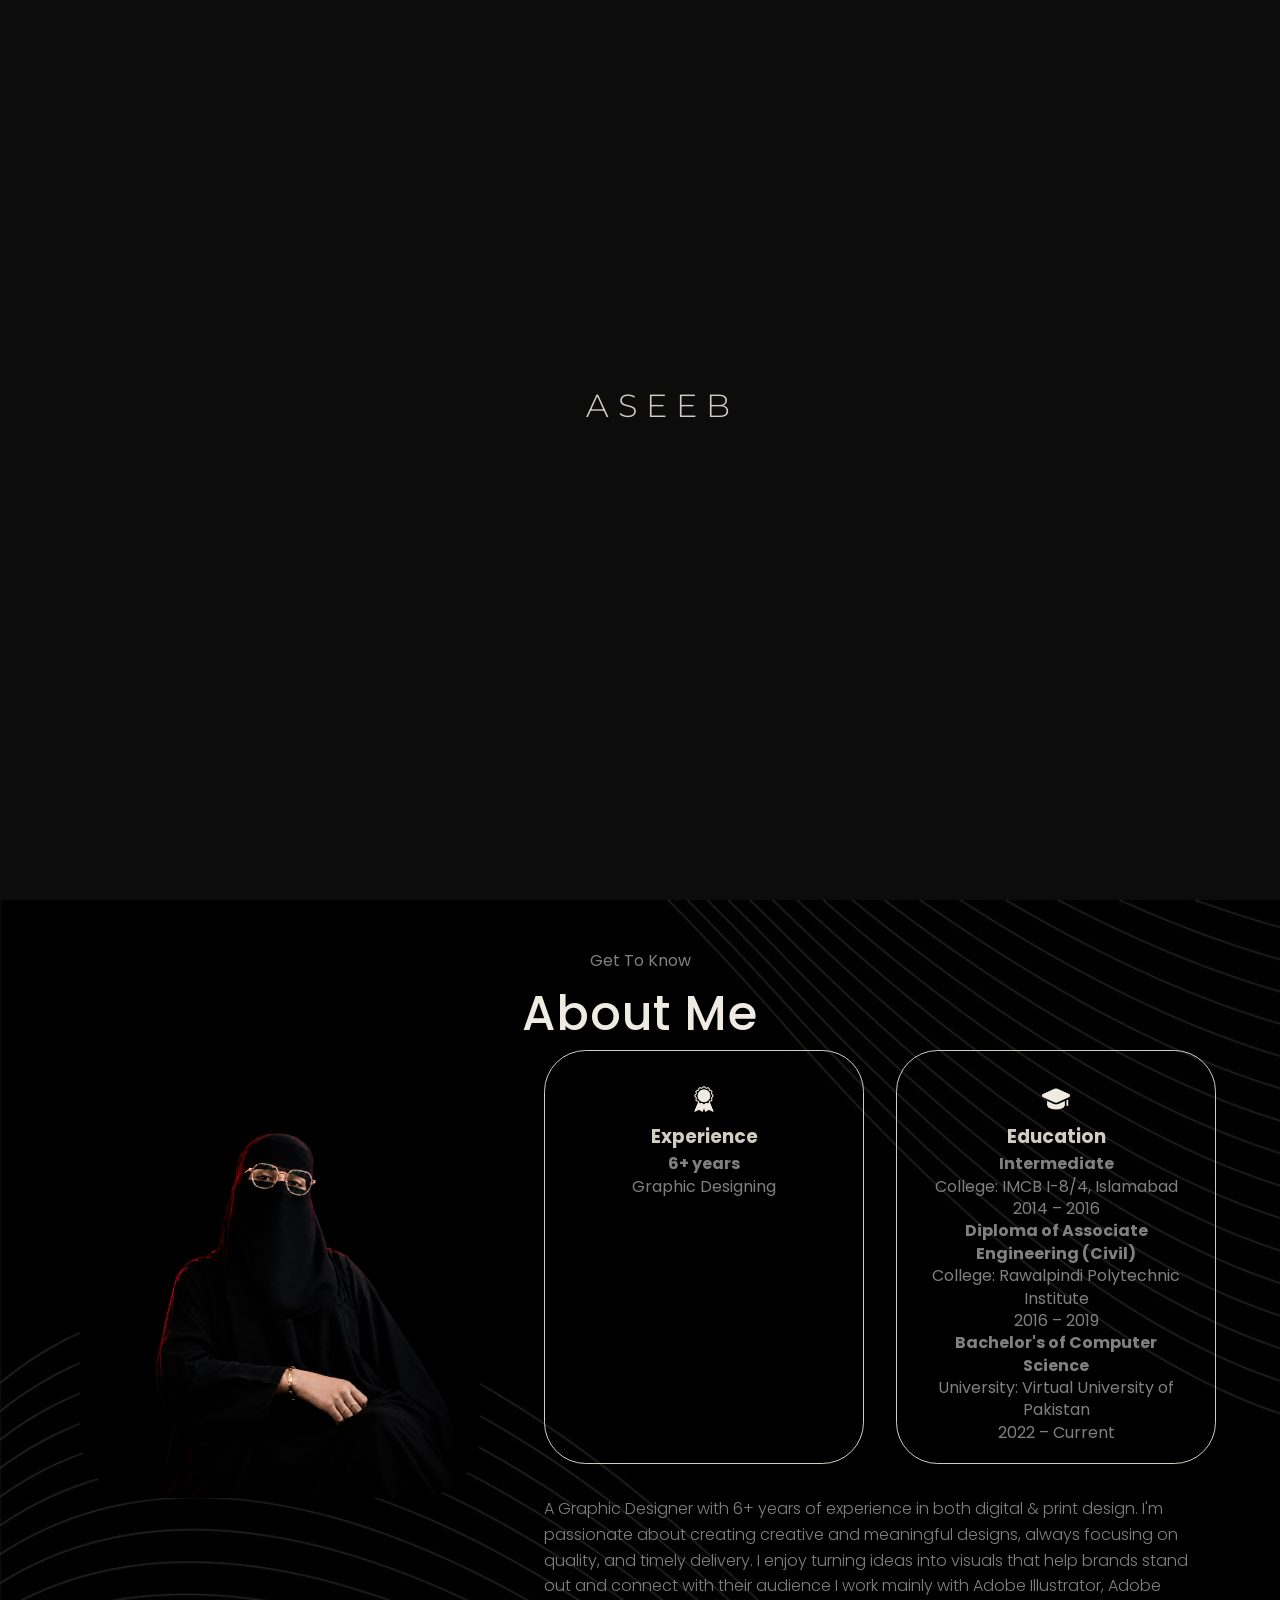
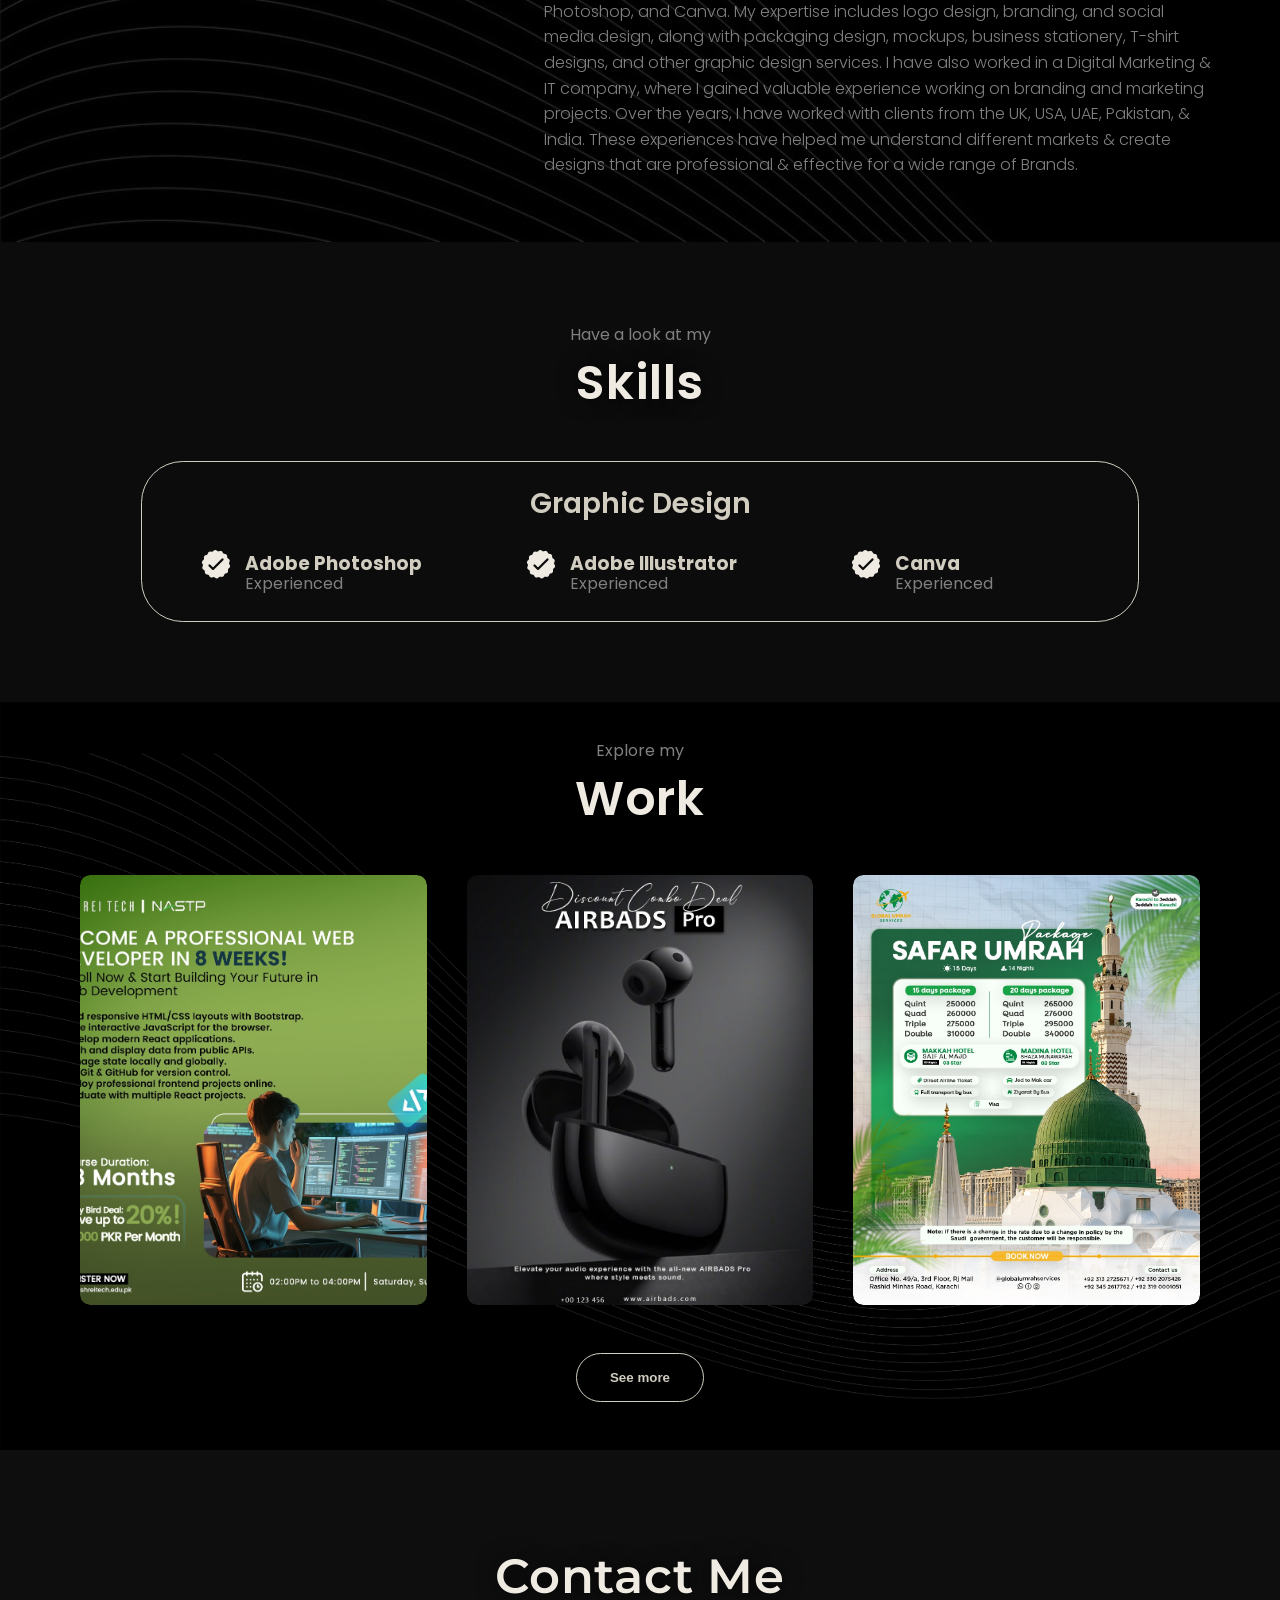
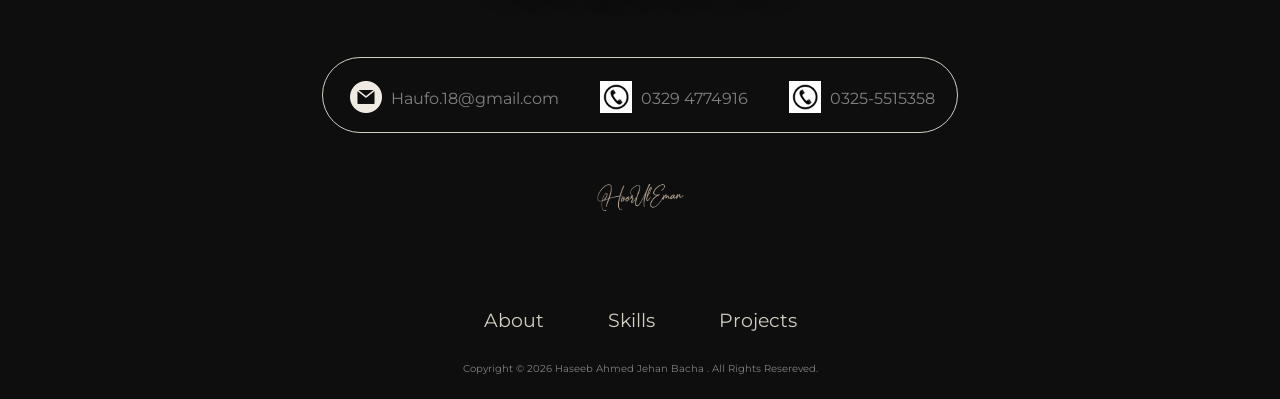
==== index.html @ 9d1b290f "updtaed" ====
<!DOCTYPE html>
<html lang="en">

<head>
    <meta charset="UTF-8">
    <meta name="viewport" content="width=device-width, initial-scale=1.0">
    <title>Haseeb Ahmed   Portfolio</title>
    <link rel="stylesheet" href="style.css">
    <link rel="stylesheet" href="mediaqueries.css">
</head>

<body bgcolor="#070707">

    <div class="intro">
    <h1 class="logo-header">
        <span class="intro-logo">H</span>
        <span class="intro-logo">A</span>
        <span class="intro-logo">S</span>
        <span class="intro-logo">E</span>
        <span class="intro-logo">E</span>
        <span class="intro-logo">B</span>
        
        
    </h1>
</div>

    <nav id="desktop-nav" class="bgcolor">
        <div class="logo"><img src="./Assets/logo.png" alt="Bhavya" onclick="location.href='./#profile'">
        </div>
        <div>
            <ul class="nav-links">
                <li><a href="#about">About</a></li>
                <li><a href="#skills">Skills</a></li>
                <li><a href="#projects">Projects</a></li>
                <li><a href="#contact">Contact</a></li>
            </ul>
        </div>
    </nav>

    <nav id="hamburger-nav">
        <div class="logo">Haseeb Ahmed  </div>
        <div class="hamburger-menu">
            <div class="hamburger-icon" onclick="togglemenu()">
                <span></span>
                <span></span>
                <span></span>
            </div>
            <div class="menu-links" onclick="togglemenu()">
                <li><a href="#about" onclick="togglemenu()">About</a></li>
                <li><a href="#skills" onclick="togglemenu()">Skills</a></li>
                <li><a href="#projects" onclick="togglemenu()">Projects</a></li>
                <li><a href="#contact" onclick="togglemenu()">Contact</a></li>
            </div>
        </div>
    </nav>

    <section id="profile">
        <div class="section__pic-container">
            <img class="home-pic" src="./Assets/hero.png" alt="Haseeb Ahmed   Jehan Bacha ">
        </div>
        <div class="section__text" class="show">
            <p class="sect  ion__text__p1">Hello there, I'm</p>
            <h1 class="title">Haseeb Ahmed  </h1>
            <p class="section__text__p2">Graphic Designer </p>
            <div class="btn-container">
                <button class="btn btn-color-2" onclick="window.open('./Assets/Haseeb CV.pdf')">
                    My Resume
                </button>
                <button class="btn btn-color-1" onclick="location.href='./#contact'">
                    Get in touch
                </button>
            </div>
           
        </div>
    </section>

    <section id="about">
        <p class="section__text">Get To Know</p>
        <h1 class="title2">About Me</h1>
        <div class="section-container">
            <div class="section__pic-container">
                <img src="./Assets/about.jpeg" alt="Haseeb Ahmed   Jehan Bacha  Profile Picture" class="about-pic">
            </div>
            <div class="about-details-container">
                <div class="about-containers">
                    <div class="details-container">
                        <img src="./Assets/experience.png" alt="experience icon" class="icon">
                        <h3 class="about-headings">Experience</h3>
                        <p><b>6+ years</b><br>Graphic Designing</p>
                    </div>


<div class="details-container">
    <img src="./Assets/graduation.png" alt="education icon" class="icon">
   <h3 class="about-headings">Education</h3>

<p>
    <b>Intermediate</b><br>
    College: IMCB I-8/4, Islamabad<br>
    2014 – 2016
</p>

<p>
    <b>Diploma of Associate Engineering (Civil)</b><br>
    College: Rawalpindi Polytechnic Institute<br>
    2016 – 2019
</p>

<p>
    <b>Bachelor's of Computer Science</b><br>
    University: Virtual University of Pakistan<br>
    2022 – Current
</p>
</div>


                </div>
                <div class="text-container">
                    <p>
                       A Graphic Designer with 6+ years of experience in both digital & print
design. I'm passionate about creating creative and meaningful designs,
always focusing on quality, and timely delivery. I enjoy turning ideas into
visuals that help brands stand out and connect with their audience
I work mainly with Adobe Illustrator, Adobe Photoshop, and Canva. My
expertise includes logo design, branding, and social media design, along
with packaging design, mockups, business stationery, T-shirt designs, and
other graphic design services. I have also worked in a Digital Marketing &
IT company, where I gained valuable experience working on branding and
marketing projects.
Over the years, I have worked with clients from the UK, USA, UAE, Pakistan,
& India. These experiences have helped me understand different markets
& create designs that are professional & effective for a wide range of Brands.
                    </p>
                </div>
            </div>
        </div>
    </section>

   <section id="skills">
    <p class="section__text">Have a look at my</p>
    <h1 class="title">Skills</h1>

    <div class="skills-details-container">
        <div class="sk-details-container">

            <!-- Graphic Design -->
            <h2 class="skills-subtitle">Graphic Design</h2>
            <div class="article-container">

                <article>
                    <img src="./Assets/checkmark.png" alt="skills checkmark" class="icon">
                    <div>
                        <h3>Adobe Photoshop</h3>
                        <p>Experienced</p>
                    </div>
                </article>

                <article>
                    <img src="./Assets/checkmark.png" alt="skills checkmark" class="icon">
                    <div>
                        <h3>Adobe Illustrator</h3>
                        <p>Experienced</p>
                    </div>
                </article>

                <article>
                    <img src="./Assets/checkmark.png" alt="skills checkmark" class="icon">
                    <div>
                        <h3>Canva</h3>
                        <p>Experienced</p>
                    </div>
                </article>

                

            </div>


            <!-- Digital Marketing -->
          

            <!-- Video Editing -->
         

            <!-- AI Video & Advertising -->
            

        </div>
    </div>
</section>

    <section id="projects">
        <p class="section__text">Explore my</p>
        <h1 class="title">Work</h1>
        <div class="work-list">
            <a href="./Assets/Heaven.png">
                <div class="work">
                    <img src="./Assets/Heaven.png" alt="The Door To Heaven">
                    <div class="layer">
                        <h3>The Door To Heaven</h3>
                    </div>
                </div>
            </a>
            <a href="./Assets/Sukoon.png">
                <div class="work">
                    <img src="./Assets/Sukoon.png" alt="Sukoon">
                    <div class="layer">
                        <h3>Sukoon</h3>
                    </div>
                </div>
            </a>
            <a href="./Assets/Falling.png">
                <div class="work">
                    <img src="./Assets/Falling.png" alt="Falling - Light">
                    <div class="layer">
                        <h3>Falling - Light</h3>
                    </div>
                </div>
            </a>

        </div>

        </div>
        </div>
        <a href="projects.html">
            <button class="btn btn-color-2">
                See more
            </button></a>
    </section>
<section id="contact">
    <p class="section__text" style="padding-bottom: 0.3rem;">Get In Touch</p>
    <h1 class="title" style="font-weight: 600;">Contact Me</h1>

    <div class="contact-info-upper-container">

        <!-- Email -->
        <div class="contact-info-container">
            <a href="mailto:Haufo.18@gmail.com  ">
                <img src="./Assets/email.png" alt="Email icon" class="icon contact-icon">
                <p>Haufo.18@gmail.com  </p>
            </a>
        </div>

        <!-- Phone 1 -->
        <div class="contact-info-container">
            <a href="tel:+923179641633">
                <img src="./Assets/phone.png" alt="Phone icon" class="icon contact-icon">
                <p>0329 4774916</p>
            </a>
        </div>

        <!-- Phone 2 -->
        <div class="contact-info-container">
            <a href="tel:+923451030248">
                <img src="./Assets/phone.png" alt="Phone icon" class="icon contact-icon">
                <p>0325-5515358</p>
            </a>
        </div>

    </div>

    <div class="logo">
        <img src="./Assets/faizan.png" alt="Haseeb Ahmed  " onclick="location.href='./#profile'">
    </div>
</section>

    <footer>
        <nav>
            <div class="nav-links-container2">
                <ul class="nav-links">
                    <li><a href="#about">About</a></li>
                    <li><a href="#skills">Skills</a></li>
                    <li><a href="#projects">Projects</a></li>
                </ul>
            </div>
        </nav><br>
        <p>Copyright &#169; 2026 Haseeb Ahmed   Jehan Bacha . All Rights Resereved.</p>
    </footer>

    <script defer src="script.js"></script>
</body>

</html>
---- style.css ----
/*GENERAL*/

@import url('https://fonts.googleapis.com/css2?family=Montserrat:ital,wght@0,100..900;1,100..900&display=swap');
@import url('https://fonts.googleapis.com/css2?family=Poppins:ital,wght@0,100;0,200;0,300;0,400;0,500;0,600;0,700;0,800;0,900;1,100;1,200;1,300;1,400;1,500;1,600;1,700;1,800;1,900&display=swap');
@font-face {
    font-family: myfont;
    src: url("./Assets/BrittanySignature.ttf") format("ttf");
    font-weight: normal;
    font-style: normal;

}

*{
    margin: 0;
    padding: 0;
}

body {   
    font-family: "Montserrat", "Poppins" ;
    background-color: #0e0e0e;

}

body::-webkit-scrollbar {
    display: none;
}

html {
    scroll-behavior: smooth;
}

p {
    color: rgb(128, 128, 128);
}

/* INTRO SCREEN */

.intro{
    position: fixed;
    z-index: 2;
    left: 0;
    top: 0;
    width: 100%;
    height: 100vh;
    background-color: #0c0c0c;
    transition: 1s;
}

.logo-header {
    position: absolute;
    top: 45%;
    left: 50%;
    transform: translate(-50%, -50%);
    color: #d2cdc1;
}

.intro-logo {
    position: relative;
    display: inline-block;
    bottom: -25px;
    opacity: 0;
    font-weight: 300;
    font-family: 'Montserrat';
}

.intro-logo.active {
    bottom: 0;
    opacity: 1;
    transition: ease-in-out 0.5s;
}

.intro-logo.fade {
    bottom: 150px;
    opacity: 0;
    transition: ease-in-out 0.5s;
}


/*TRANSITION*/

a, .btn {
  transition: all 300ms ease;  
}

/*DESKTOP NAV*/

#desktop-nav {
    display: flex;
    width: 90%;
    
    position: absolute;
    justify-content: space-between;
    align-items: center;
    height: 10vh;
    padding: 0 5%;
    z-index: 1;

    /* transition: all 300ms ease; */
}

/* .bgcolor {
    background-color:none;
    transition: all 300ms ease;
} */


.nav-links {
    gap: 4rem;
    list-style: none;
    font-size: 1.2rem;
    margin-top: 0.3rem;

}

a {
    color: #d2cdc1;
    text-decoration: none;
    text-decoration-color: #141414;
}

nav a:hover {
    color: purple;
    text-decoration: underline;
    text-underline-offset: 0.8rem;
}

#desktop-nav .logo {
    display: flex;
    height: 65px;
    width: 105px;
    margin-top: 0.5rem;
    padding-left: 10px;
}

.logo:hover {
    cursor: pointer;
}

/*HAMBURGER NAV*/


#hamburger-nav, .nav-links {
    display: flex;
}

#hamburger-nav {
    justify-content: center;
    align-items: center;
    height: 10vh;
    padding-left: 5rem;
    padding-right: 6rem;
    position: absolute;
    background-color: transparent;
    color: transparent;
    z-index: 1;
}

#hamburger-nav {
    display: none;
}

.hamburger-menu {
    position: relative;
    display: inline-block;
}

.hamburger-icon {
    display: flex;
    flex-direction: column;
    justify-content: space-between;
    height: 24px;
    width: 30px;
    cursor: pointer;
}

.hamburger-icon span {
    width: 100%;
    height: 2px;
    background-color: #d2cdc1;
    transition: all 0.3 ease-in-out;
}

.menu-links {
    position: absolute;
    top: 100%;
    right: 0;
    background-color: #141414;
    width: fit-content;
    max-height: 0;
    overflow: hidden;
    transition: all 0.3 ease-in-out;
}

.menu-links a {
    display: block;
    padding: 10px;
    text-align: center;
    font-size: 1.5rem;
    color: #d2cdc1;
    text-decoration: none;
    transition: all 0.3 ease-in-out;
}

.menu-links li {
    list-style: none;
}

.menu-links.open {
    max-height: 300px;
}

.hamburger-icon.open span:first-child {
    transform: rotate(45deg) translate(10px,5px);
}

.hamburger-icon.open span:nth-child(2) {
    opacity: 0;;
}

.hamburger-icon.open span:last-child {
    transform: rotate(-45deg) translate(10px,-5px);
}

.hamburger-icon span:first-child {
    transform: none;
}

.hamburger-icon span:first-child {
    opacity: 1;
}

.hamburger-icon span:first-child {
    transform: none;
}

/*SECTIONS*/

section {
    padding-top: 4vh;
    height: 96vh;
    box-sizing: border-box;
    min-height: fit-content;
}

.section-container {
    display: flex;
}

/*PROFILE SECTION*/

#profile {
    padding-top: 3.5rem;
    display: flex;
    justify-content: center;
    gap: 10rem;
    height: 100vh;
    background-color: #0a0a0a;
    background-image: url('./Assets/bg.png');
    background-size: cover;
    background-repeat: no-repeat;
    background-attachment: fixed;
    background-position: center;
    background-blend-mode: overlay;
    background-size: 105%;
}



.home-pic {
    display: flex;
    height: 400px;
    width: 400px;
    margin: 9.4rem 0;
    border-radius: 50%;
    box-shadow: 0 0 25px rgba(0, 0, 0,0.4);
}

.section__text {
    align-self: center;
    text-align: center;
    opacity: 0;
    transition: all 800ms;
    filter: blur(5px);
}

.show{
    opacity: 1;
    filter: blur(0);

}

.section__text p {
    color: #a9a69e;
    text-shadow: 0 0 20px rgba(0,0,0, 0.744);
}

.section__text__p1 {
    font-weight: 600;
    text-align: center;
    font-size: 1.5rem;
    margin-bottom: 0.4rem;
    margin-top: 0.7rem;
}

.section__text__p2 {
    font-weight: 400;
    letter-spacing: 0.1rem;
    font-size: 1.2rem;
}

.title {
    font-weight: 700;
    font-size: 3rem;
    text-align: center;
    color: #efebe2;
    margin-bottom: 0.6rem;
    text-shadow: 0 0 20px rgba(0,0,0, 0.744);
    letter-spacing: 0.05rem;
}

#socials_container {
    display: flex;
    justify-content: center;
    margin-top: 2rem;
    gap: 1rem;
}

/*ICONS*/

.icon {
    cursor: pointer;
    height: 2rem;
    margin-top: 1rem;
    text-shadow: 0 0 20px rgba(0,0,0, 0.8);
    padding-inline: 5px;
}

.btn-container {
    display: flex;
    justify-content: center;
    gap: 1rem;
    transition-delay: 1s;
}

.btn {
    font-weight: 600;
    transition: all 300ms ease;
    padding: 1rem;
    width: 8rem;
    border-radius: 2rem;
    margin-top: 1.4rem;   
    box-shadow: 0 0 20px rgba(0, 0, 0, 0.8);
    text-shadow: 0 0 20px rgba(0,0,0, 0.8);
}

.btn-color-1, .btn-color-2 {
    border: #d2cdc1 0.1rem solid;
}
.btn-color-2 {
    color: #d2cdc1;
}

.btn-color-1:hover, .btn-color-2:hover {
    cursor: pointer;
}

.btn-color-2:hover {
    background: none;
    color: purple;
    border: purple 0.1rem solid;
    box-shadow: 0 0 20px rgba(128,0,128,0.3);
}

.btn-color-1:hover {
    background: purple;
    color: #d2cdc1;
    border: purple;
    box-shadow: 0 0 20px rgba(128,0,128,0.3);
}

.btn-color-2 {
    background: none;
}

btn-color-2:hover {
    border:#d2cdc1 0.1rem solid;
}

.btn-container {
    gap: 1.5rem;
}

/*ABOUT SECTION*/

#about {
    position: relative;
    padding-top: 3rem;
    padding-bottom: 4rem;
    height: auto;
    background-color: #222222;
    background-image: url('./Assets/black.jpg');
    background-size: cover;
    background-repeat: no-repeat;
    background-blend-mode: overlay;
    font-family: "Poppins";
}

.title2 {
    font-family: "Poppins", sans-serif;
    color: #efebe2;
    margin-top: 0.3rem;
    font-weight: 500;
    font-size: 3rem;
    text-align: center;
    text-shadow: 0 0 20px rgba(0,0,0, 0.744);
    letter-spacing: 0.05rem;
}

.about-pic {
    height: 400px;
    width: 400px;
    margin-left: 3rem;
    margin-top: 3rem;
    border-radius: 4rem;
    box-shadow: 0 0 25px rgba(0, 0, 0,0.4);
}

.about-containers {
    gap: 2rem;
    margin-bottom: 2rem;
    padding-left: 2rem;
    padding-right: 2rem;
    justify-content: center;
}

.about-details-container {
    justify-content: center;
    flex-direction: column;
    flex: 1;
}

.about-containers,
.about-details-container {
    display: flex;
}

.section-container {
    gap: 2rem;
    height: auto;
    align-items: flex-start;
    padding: 0 2rem;
}

.details-container {
    padding: 1rem 1.5rem 1.2rem 1.5rem;
    flex: 1;
    background: none;
    border-radius: 2.6rem;
    border: #d2cdc1 0.1rem solid;
    text-align: center;
    line-height: 1.4rem;
    transition: all 300ms ease;
}

.details-container:hover {
    background: #0a0a0a;
    color: purple;
    border: purple 0.1rem solid;
    box-shadow: 0 0 20px rgba(128,0,128,0.3);
}

.about-headings {
    color: #d2cdc1;
    padding-top: 0.3rem;
    padding-bottom: 0.3rem;
}

.text-container {
    font-family: "Poppins", sans-serif;
    font-weight: 300;
    color: #d2cdc1;
    padding: 0 2rem 0 2rem;
    text-align: left;
    line-height: 1.6rem;
}

/*SKILLS*/

#skills {
    position: relative;
    background-image: url(./Assets/about.jpeg);
    padding: 5rem 0;
    height: 100vh;
    background-color: #0c0c0c;
    background-size: cover;
    background-repeat: no-repeat;
    background-blend-mode: overlay;
    font-family: "Poppins";
    background-position: center;
    background-attachment: fixed;
    height: fit-content;
}

#skills .title{
    font-weight: 600;
}

.skills-subtitle {
    color: #d2cdc1;
    font-weight: 600;
    font-size: 1.75rem;
    margin-bottom: 2rem;
    margin-top: 2rem;

}

.skills-details-container {
    display: flex;
    justify-content: center;
    flex-direction: column;
}

.article-container {
    display: flex;
    text-align: initial;
    flex-wrap: wrap;
    flex-direction: row;
    gap: 2rem;
    justify-content: space-evenly;
    padding-bottom: 1rem;
}

article {
    display: flex;
    width: 15rem;
    justify-content: left;
    gap: 0.5rem;
    margin-top: 0.5rem;
}
article .icon {
    cursor: default;
    margin-top: -4px;
}
article h3{
    color: #d2cdc1;
}

.sk-details-container {
    padding-bottom: 0.8rem;
    flex: 1;
    background: none;
    border-radius: 2.6rem;
    border: #070707 0.1rem solid;
    border-color: #d2cdc1;
    text-align: center;
    line-height: 1.25rem;
    margin-left: 11%;
    margin-right: 11%;
    margin-top: 2rem;
    padding-bottom: 0.7rem;
    transition: all 300ms ease;
}

.sk-details-container:hover{
    background: #0a0a0a;
    color: purple;
    border: purple 0.1rem solid;
    box-shadow: 0 0 15px rgba(128,0,128,0.2);
}



/* PROJECTS */

#projects {
    position: relative;
    background-image: url("./Assets/huji22.jpg");
    background-color: #1e1e1e;
    background-size: cover;
    background-repeat: no-repeat;
    background-blend-mode: overlay;
    font-family: "Poppins";
    height: fit-content;
    padding-bottom: 3rem;
}

#projects .title {
    font-weight: 600;
}

.work-list {
    display: grid;
    grid-template-columns: repeat(auto-fit, minmax(300px, 2fr));
    grid-gap: 40px;
    margin: 40px 5rem;
}

.work {
    border-radius: 10px;
    position: relative;
    overflow: hidden;
}

.work img {
    width: 100%;
    border-radius: 10px;
    display: block;
    aspect-ratio: 1/1;
    transition: transform 0.3s;
}

.layer {
    width: 100%;
    height: 0;
    background: linear-gradient(rgba(0,0,0,0), #070707) ;
    border-radius: 10px;
    position: absolute;
    left: 0;
    bottom: 0;
    overflow: hidden;
    display: flex;
    align-items: center;
    justify-content: center;
    flex-direction: column;
    text-align: center;
    transition: height 0.3s;
}

.layer h3 {
    color: #d2cdc1;
    text-shadow: 0 0 40px #070707;
    font-weight: 600;
}


.work img {
    height: 430px;
    width: 100%;
    object-fit: cover;
}

.work:hover img{
    transform: scale(1.1);
    width: 100%;
    border-radius: 10px;
    display: block;
    
}

.work:hover .layer {
    height: 100%;
}

.work:hover{
    box-shadow:  0 0 40px rgba(0, 0, 0, 0.204);
}

#projects button {
    margin: 3rem auto auto auto;
    display: block;
}


/* CONTACT */

#contact {
    height: 50vh;
    display: flex;
    justify-content: center;
    flex-direction: column;
    align-items: center;
    padding-bottom: 2rem;
}

.contact-info-upper-container {
    display: inline-block;
    justify-content: center;
    border-radius: 4rem;
    border: #d2cdc1 0.1rem solid;
    margin-top: 2.6rem;
    margin-left: auto;
    margin-right: auto;
    margin-bottom: 1rem;
    padding: 0.4rem;
    transition: all 0.3s ease;
}

.contact-info-upper-container:hover {
    border-color: purple;
    box-shadow: 0 0 30px rgba(128, 0, 128, 0.14);
}

.contact-info-container {
    display: inline-block;
    align-items: center;
    justify-content: center;
    gap: 1rem;
    margin: 0.05rem 1rem;
    padding-bottom: 0.5rem;
    width: auto;
}

.contact-info-container p {
    display: inline-block;
    justify-content: center;
    vertical-align: 9px;
}

.contact-info-container img:hover {
    color: purple;
    fill: purple;
}


#contact .logo img {
    display: flex;
    margin-top: 1rem;
    justify-content: center;
    align-items: center;
    height: 65px;
    width: 105px;
 
}

/* FOOTER */

footer{
    display: flex;
    flex-direction: column;
    align-items: center;
    justify-content: center;
}

footer .nav-links-container, .nav-links {
    padding: 0;
    margin: auto;
}
footer nav{
    padding: 0;
}

footer .nav-links-container2 {
    display: flex;
    flex-direction: column;
    justify-content: center;
    align-items: center;
    padding: 0;
    margin-top: 0.5rem;
}

.nav-links-container2 .nav-links{
    padding: 0;
    align-items: center;
    display: flex;
    flex-direction: row;
    justify-content: center;
}

footer p {
    display: flex;
    justify-content: center;
    margin-top: 0.7rem;
    padding-bottom: 1.5rem;
    font-size: x-small;
}


/* ALL PROJECTS PAGE */

#all-projects {
    position: relative;
    background-image: url("./Assets/huji25.jpg");
    background-color: #1e1e1e;
    background-size: cover;
    background-repeat: no-repeat;
    background-blend-mode: overlay;
    background-position: center;
    background-attachment: fixed;
    font-family: "Poppins";
    height: auto;
    padding-bottom: 2rem;
}

#all-projects p{
    height: 100%;
}


#all-projects .title{
    font-weight: 600;
}
---- mediaqueries.css ----
@media screen and (max-width: 1244px) {
    #about {
        height: fit-content;
        padding-bottom: 4rem;
    }
    .about-pic {
        width: 320px;
        height: 320px;
        margin-left: 2rem;
        margin-top: 3rem;
    }
    .about-containers {
        padding-right: 2rem;
        gap: 2rem;
    }
    .text-container {
        padding-right: 2rem;
    }
}

@media screen and (max-width: 1140px) {

    #desktop-nav .nav-links {
        display: none;
    }
    #desktop-nav {
        margin: 0;
        left: 0;
    }
    #hamburger-nav {
        display: flex;
        right: 0;
        padding-right: 5%;
    }
    #skills, .skills-details-container {
        padding-bottom: 3rem;
    }
    #profile {
        height: auto;
        padding-top: 7rem;
        padding-bottom: 2rem;
        display: flex;
        flex-direction: column;
        align-items: center;
        gap: 2rem;
    }
    .home-pic {
        width: 275px;
        height: 275px;
        margin: 0 auto;
    }

    /* About section - image left, cards+text stacked right */
    #about {
        height: fit-content;
        padding-bottom: 3rem;
    }
    #about .section-container {
        display: flex;
        flex-direction: row;
        align-items: flex-start;
        height: auto;
        padding: 0 2rem;
        gap: 2rem;
    }
    #about .section__pic-container {
        flex: 0 0 240px;
        display: flex;
        align-items: flex-start;
        justify-content: center;
    }
    #about .about-pic {
        width: 220px;
        height: 320px;
        margin: 0;
        margin-top: 0.5rem;
        border-radius: 2rem;
    }
    #about .about-details-container {
        flex: 1;
        display: flex;
        flex-direction: column;
        min-width: 0;
    }
    #about .about-containers {
        padding: 0;
        gap: 1rem;
        margin-bottom: 1.5rem;
        flex-wrap: nowrap;
        justify-content: center;
        align-items: stretch;
    }
    #about .about-containers .details-container {
        flex: 1;
        min-width: 0;
        padding: 0.3rem 0.8rem 0.4rem 0.8rem;
        line-height: 1rem;
        font-size: 0.65rem;
        border-radius: 1.5rem;
        display: flex;
        flex-direction: column;
        align-items: center;
        justify-content: center;
    }
    #about .about-containers .details-container p {
        font-size: 0.58rem;
        line-height: 1rem;
        margin-bottom: 0.2rem;
    }
    #about .about-containers .details-container p:last-child {
        margin-bottom: 0;
    }
    #about .about-containers .details-container h3 {
        font-size: 0.67rem;
        padding-top: 0.1rem;
        padding-bottom: 0.1rem;
    }
    #about .about-containers .details-container .icon {
        height: 1rem;
        margin-top: 0.2rem;
    }
    #about .text-container {
        padding: 0 0 1.5rem 0;
        line-height: 0.6rem;
        font-size: 0.62rem;
    }

    section {
        height: fit-content;
        padding: 5%;
    }
    .section-container {
        height: fit-content;
    }
    .intro {
        width: 100%;
    }

    #skills {
        height: fit-content;
    }
    .skills-details-container {
        padding: 0 8%;
    }
    .sk-details-container {
        margin: 0;
    }

    #contact {
        height: fit-content;
    }
    #contact .title {
        margin-bottom: 2rem;
    }
    .contact-info-upper-container {
        width: fit-content;
        display: flex;
        flex-direction: column;
        border-radius: 2rem;
        margin: 0;
        margin-bottom: 1rem;
        padding: 0;
        padding-bottom: 0.2rem;
    }
    footer {
        display: flex;
        flex-direction: column;
        align-items: center;
        justify-content: center;
    }
    footer .nav-links-container, .nav-links {
        padding: 0;
        margin: auto;
    }
    footer nav {
        padding: 0;
    }
    #all-projects {
        width: 100%;
        margin: 0;
    }
    .work-list {
        grid-template-columns: repeat(auto-fit, minmax(300px, 1fr));
        padding: 0 5%;
    }
}

@media screen and (max-width: 825px) {
    #about .section-container {
        flex-direction: column;
        align-items: center;
    }
    #about .section__pic-container {
        width: 100%;
        justify-content: center;
    }
    #about .about-pic {
        width: 240px;
        height: 280px;
        margin: 1rem auto;
    }
    #about .about-details-container {
        width: 100%;
    }
    #about .about-containers {
        justify-content: center;
    }
    #about .about-containers .details-container {
        min-width: 200px;
        max-width: 280px;
    }
}

@media screen and (max-width: 620px) {
    .work-list {
        margin: 0;
        grid-template-columns: auto;
    }
    section {
        width: auto;
        margin-left: 0;
        margin-right: 0;
        padding: 3%;
    }
    #contact {
        margin-top: 1rem;
    }
    #about .about-containers {
        flex-direction: column;
        align-items: center;
    }
    #about .about-containers .details-container {
        width: 90%;
        max-width: 320px;
    }
}

@media (prefers-reduced-motion) {
    .section__text {
        transition: none;
    }
}
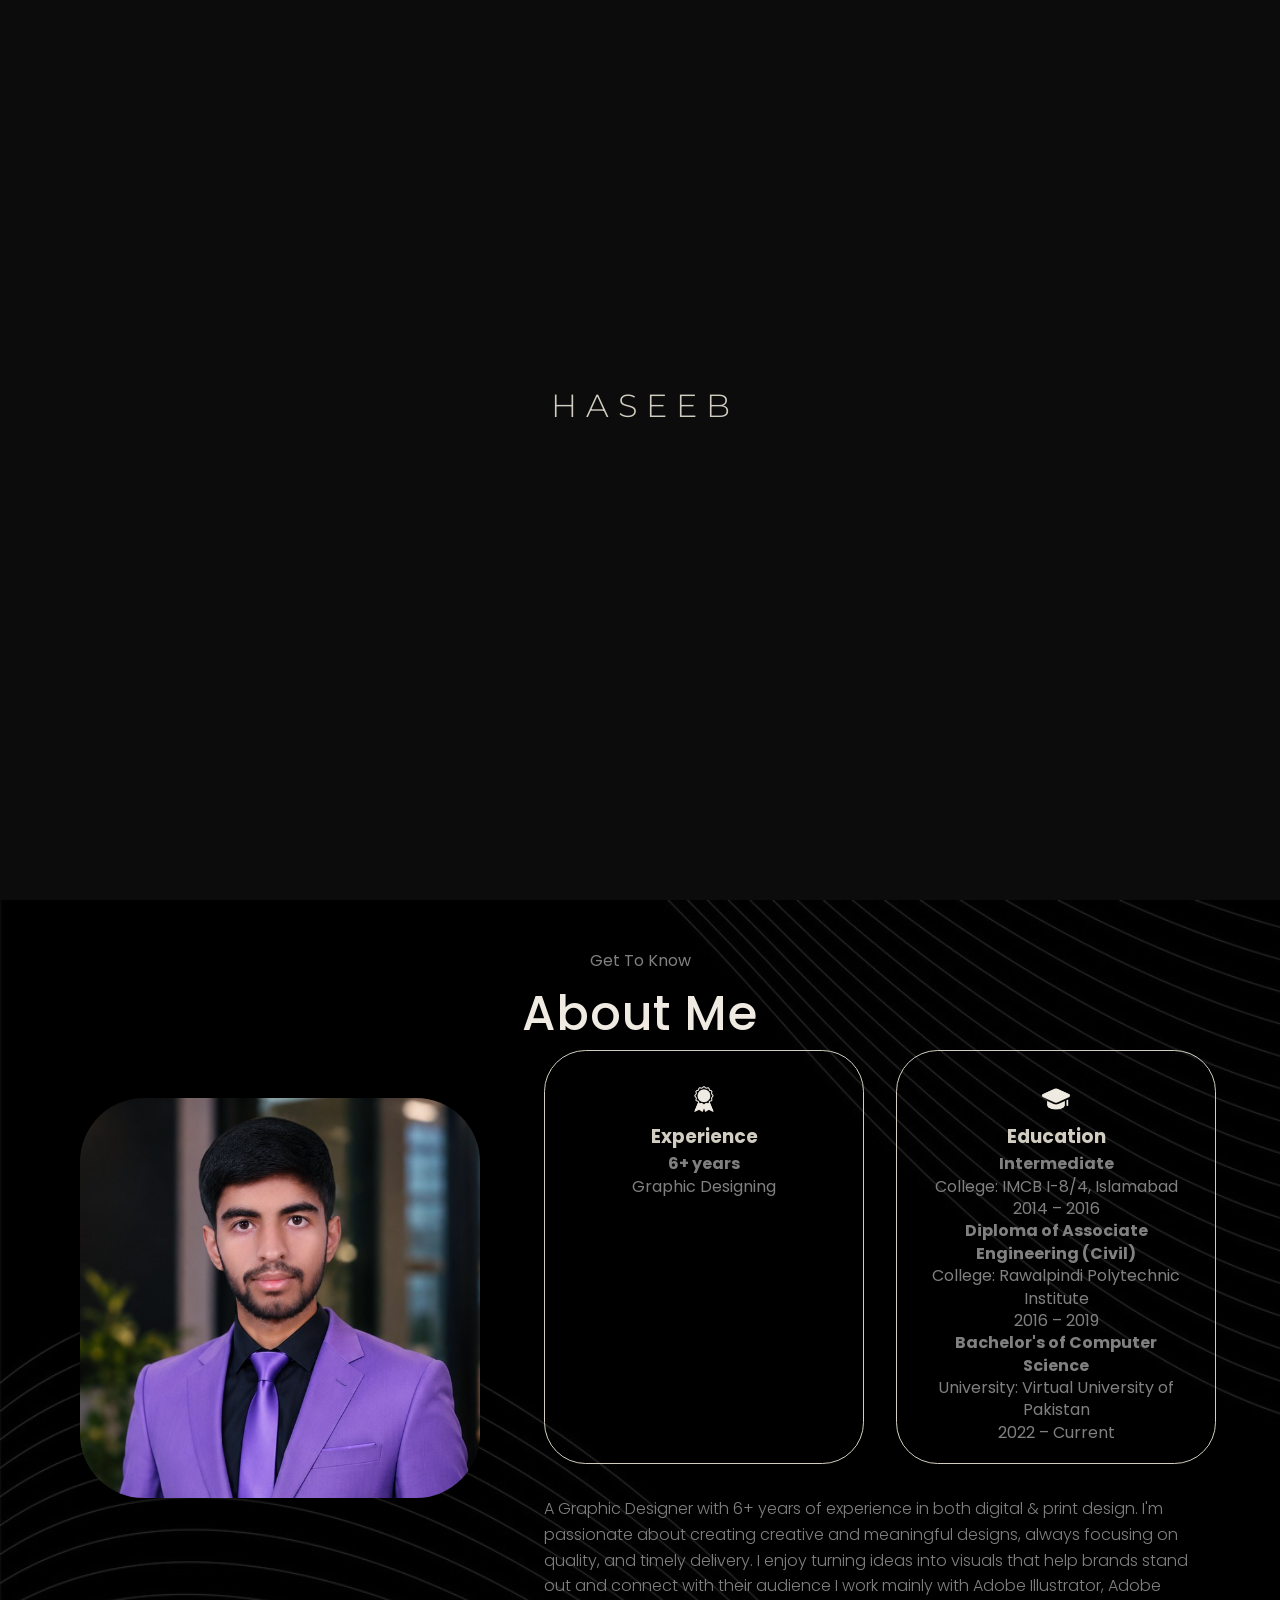
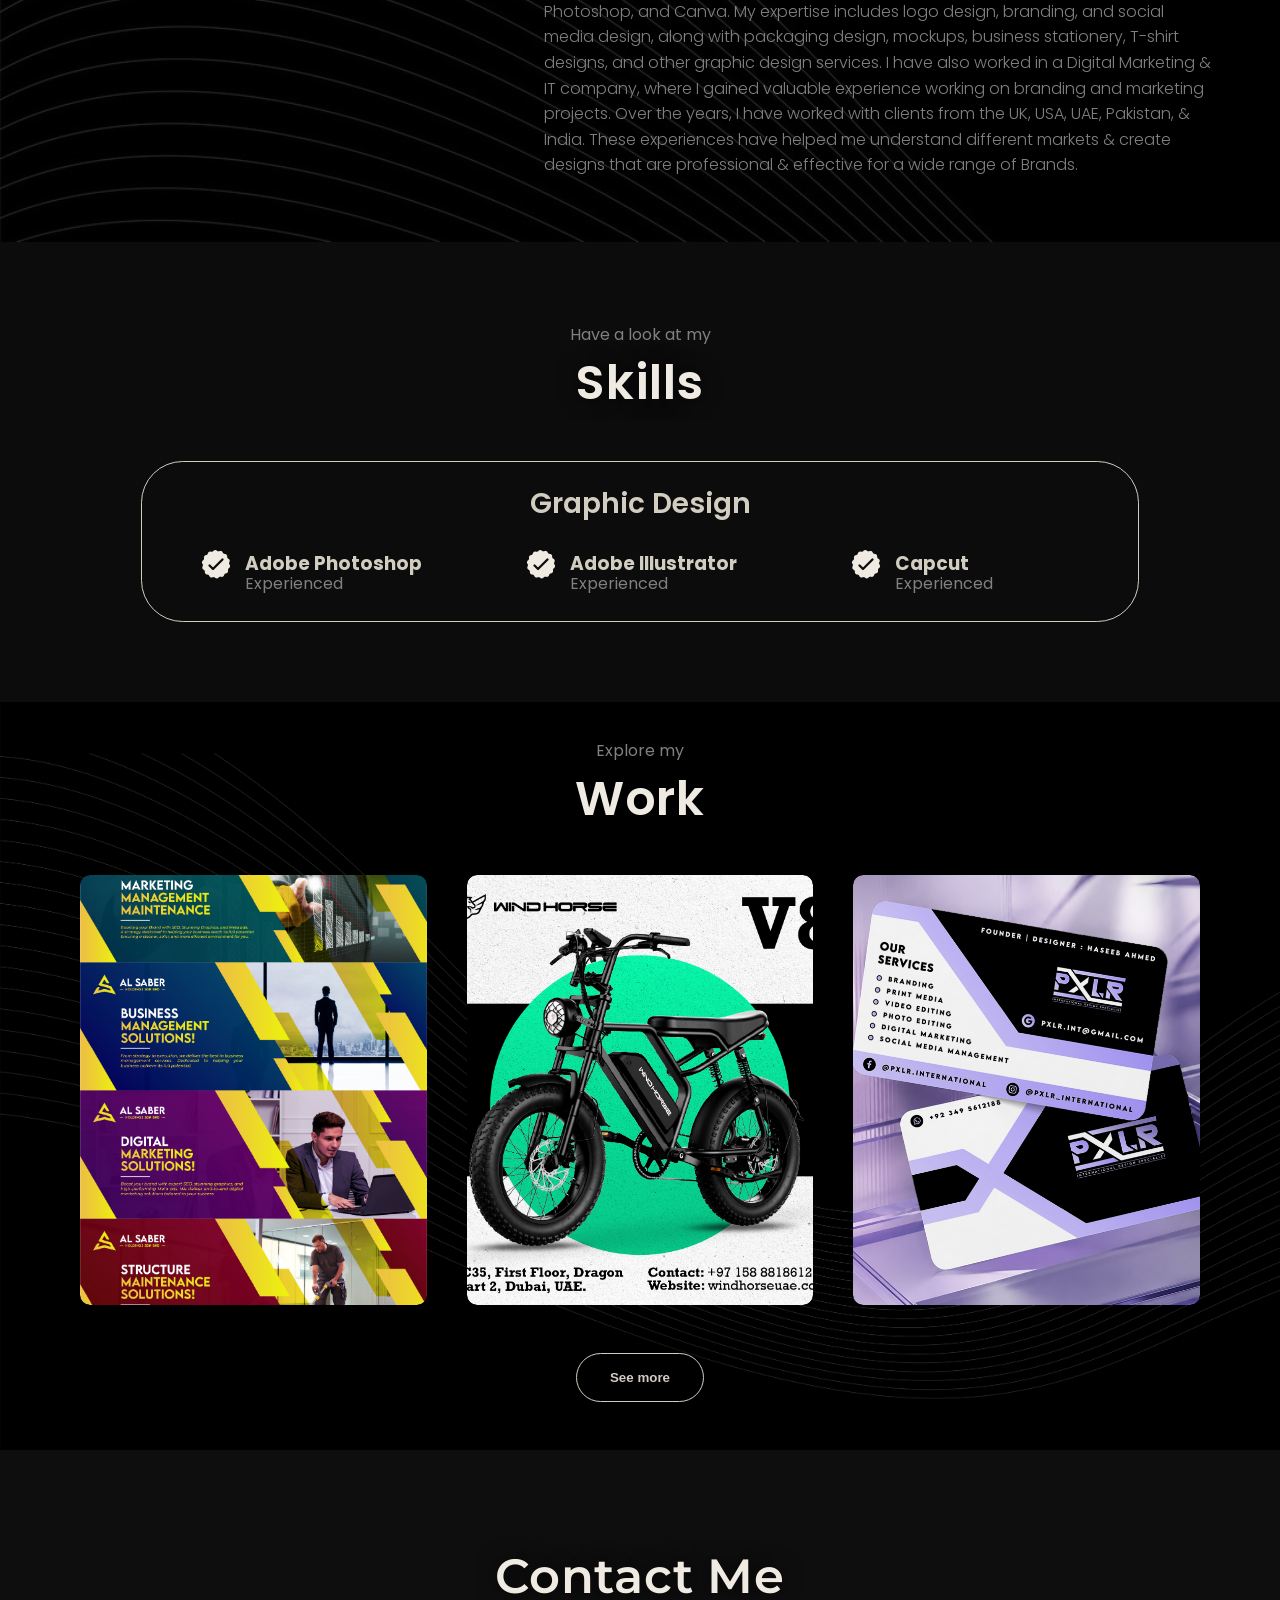
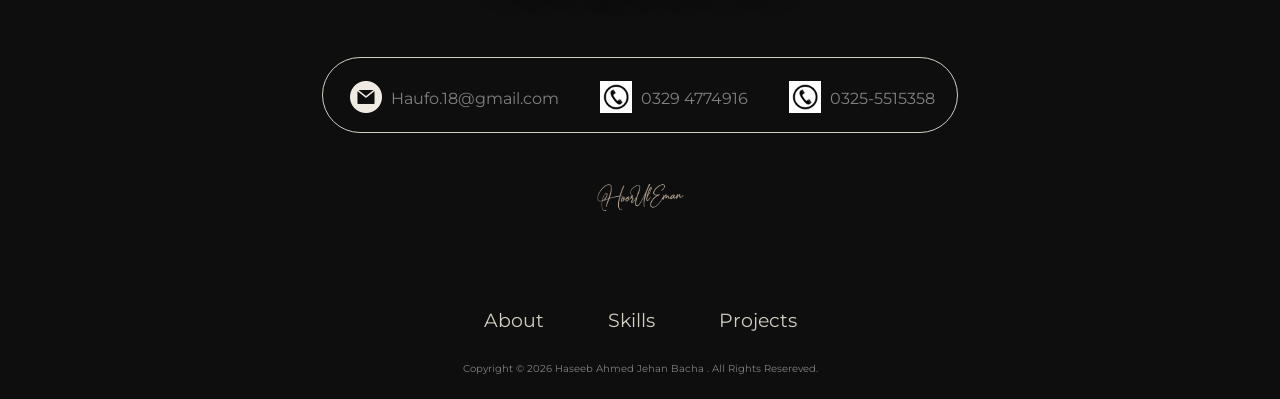
==== commit fd4b4f49: "updated" ====
--- a/index.html
+++ b/index.html
@@ -4,7 +4,7 @@
 <head>
     <meta charset="UTF-8">
     <meta name="viewport" content="width=device-width, initial-scale=1.0">
-    <title>Haseeb Ahmed   Portfolio</title>
+    <title>Haseeb Ahmed Portfolio</title>
     <link rel="stylesheet" href="style.css">
     <link rel="stylesheet" href="mediaqueries.css">
 </head>
@@ -12,17 +12,17 @@
 <body bgcolor="#070707">
 
     <div class="intro">
-    <h1 class="logo-header">
-        <span class="intro-logo">H</span>
-        <span class="intro-logo">A</span>
-        <span class="intro-logo">S</span>
-        <span class="intro-logo">E</span>
-        <span class="intro-logo">E</span>
-        <span class="intro-logo">B</span>
-        
-        
-    </h1>
-</div>
+        <h1 class="logo-header">
+            <span class="intro-logo">H</span>
+            <span class="intro-logo">A</span>
+            <span class="intro-logo">S</span>
+            <span class="intro-logo">E</span>
+            <span class="intro-logo">E</span>
+            <span class="intro-logo">B</span>
+
+
+        </h1>
+    </div>
 
     <nav id="desktop-nav" class="bgcolor">
         <div class="logo"><img src="./Assets/logo.png" alt="Bhavya" onclick="location.href='./#profile'">
@@ -38,7 +38,7 @@
     </nav>
 
     <nav id="hamburger-nav">
-        <div class="logo">Haseeb Ahmed  </div>
+        <div class="logo">Haseeb Ahmed </div>
         <div class="hamburger-menu">
             <div class="hamburger-icon" onclick="togglemenu()">
                 <span></span>
@@ -56,11 +56,11 @@
 
     <section id="profile">
         <div class="section__pic-container">
-            <img class="home-pic" src="./Assets/hero.png" alt="Haseeb Ahmed   Jehan Bacha ">
+            <img class="home-pic" src="./Assets/hero.jpg" alt="Haseeb Ahmed   Jehan Bacha ">
         </div>
         <div class="section__text" class="show">
             <p class="sect  ion__text__p1">Hello there, I'm</p>
-            <h1 class="title">Haseeb Ahmed  </h1>
+            <h1 class="title">Haseeb Ahmed </h1>
             <p class="section__text__p2">Graphic Designer </p>
             <div class="btn-container">
                 <button class="btn btn-color-2" onclick="window.open('./Assets/Haseeb CV.pdf')">
@@ -70,7 +70,7 @@
                     Get in touch
                 </button>
             </div>
-           
+
         </div>
     </section>
 
@@ -79,7 +79,7 @@
         <h1 class="title2">About Me</h1>
         <div class="section-container">
             <div class="section__pic-container">
-                <img src="./Assets/about.jpeg" alt="Haseeb Ahmed   Jehan Bacha  Profile Picture" class="about-pic">
+                <img src="./Assets/hero.jpg" alt="Haseeb Ahmed   Jehan Bacha  Profile Picture" class="about-pic">
             </div>
             <div class="about-details-container">
                 <div class="about-containers">
@@ -90,128 +90,128 @@
                     </div>
 
 
-<div class="details-container">
-    <img src="./Assets/graduation.png" alt="education icon" class="icon">
-   <h3 class="about-headings">Education</h3>
-
-<p>
-    <b>Intermediate</b><br>
-    College: IMCB I-8/4, Islamabad<br>
-    2014 – 2016
-</p>
-
-<p>
-    <b>Diploma of Associate Engineering (Civil)</b><br>
-    College: Rawalpindi Polytechnic Institute<br>
-    2016 – 2019
-</p>
-
-<p>
-    <b>Bachelor's of Computer Science</b><br>
-    University: Virtual University of Pakistan<br>
-    2022 – Current
-</p>
-</div>
+                    <div class="details-container">
+                        <img src="./Assets/graduation.png" alt="education icon" class="icon">
+                        <h3 class="about-headings">Education</h3>
+
+                        <p>
+                            <b>Intermediate</b><br>
+                            College: IMCB I-8/4, Islamabad<br>
+                            2014 – 2016
+                        </p>
+
+                        <p>
+                            <b>Diploma of Associate Engineering (Civil)</b><br>
+                            College: Rawalpindi Polytechnic Institute<br>
+                            2016 – 2019
+                        </p>
+
+                        <p>
+                            <b>Bachelor's of Computer Science</b><br>
+                            University: Virtual University of Pakistan<br>
+                            2022 – Current
+                        </p>
+                    </div>
 
 
                 </div>
                 <div class="text-container">
                     <p>
-                       A Graphic Designer with 6+ years of experience in both digital & print
-design. I'm passionate about creating creative and meaningful designs,
-always focusing on quality, and timely delivery. I enjoy turning ideas into
-visuals that help brands stand out and connect with their audience
-I work mainly with Adobe Illustrator, Adobe Photoshop, and Canva. My
-expertise includes logo design, branding, and social media design, along
-with packaging design, mockups, business stationery, T-shirt designs, and
-other graphic design services. I have also worked in a Digital Marketing &
-IT company, where I gained valuable experience working on branding and
-marketing projects.
-Over the years, I have worked with clients from the UK, USA, UAE, Pakistan,
-& India. These experiences have helped me understand different markets
-& create designs that are professional & effective for a wide range of Brands.
+                        A Graphic Designer with 6+ years of experience in both digital & print
+                        design. I'm passionate about creating creative and meaningful designs,
+                        always focusing on quality, and timely delivery. I enjoy turning ideas into
+                        visuals that help brands stand out and connect with their audience
+                        I work mainly with Adobe Illustrator, Adobe Photoshop, and Canva. My
+                        expertise includes logo design, branding, and social media design, along
+                        with packaging design, mockups, business stationery, T-shirt designs, and
+                        other graphic design services. I have also worked in a Digital Marketing &
+                        IT company, where I gained valuable experience working on branding and
+                        marketing projects.
+                        Over the years, I have worked with clients from the UK, USA, UAE, Pakistan,
+                        & India. These experiences have helped me understand different markets
+                        & create designs that are professional & effective for a wide range of Brands.
                     </p>
                 </div>
             </div>
         </div>
     </section>
 
-   <section id="skills">
-    <p class="section__text">Have a look at my</p>
-    <h1 class="title">Skills</h1>
-
-    <div class="skills-details-container">
-        <div class="sk-details-container">
-
-            <!-- Graphic Design -->
-            <h2 class="skills-subtitle">Graphic Design</h2>
-            <div class="article-container">
-
-                <article>
-                    <img src="./Assets/checkmark.png" alt="skills checkmark" class="icon">
-                    <div>
-                        <h3>Adobe Photoshop</h3>
-                        <p>Experienced</p>
-                    </div>
-                </article>
-
-                <article>
-                    <img src="./Assets/checkmark.png" alt="skills checkmark" class="icon">
-                    <div>
-                        <h3>Adobe Illustrator</h3>
-                        <p>Experienced</p>
-                    </div>
-                </article>
-
-                <article>
-                    <img src="./Assets/checkmark.png" alt="skills checkmark" class="icon">
-                    <div>
-                        <h3>Canva</h3>
-                        <p>Experienced</p>
-                    </div>
-                </article>
-
-                
-
-            </div>
-
-
-            <!-- Digital Marketing -->
-          
-
-            <!-- Video Editing -->
-         
-
-            <!-- AI Video & Advertising -->
-            
-
-        </div>
-    </div>
-</section>
+    <section id="skills">
+        <p class="section__text">Have a look at my</p>
+        <h1 class="title">Skills</h1>
+
+        <div class="skills-details-container">
+            <div class="sk-details-container">
+
+                <!-- Graphic Design -->
+                <h2 class="skills-subtitle">Graphic Design</h2>
+                <div class="article-container">
+
+                    <article>
+                        <img src="./Assets/checkmark.png" alt="skills checkmark" class="icon">
+                        <div>
+                            <h3>Adobe Photoshop</h3>
+                            <p>Experienced</p>
+                        </div>
+                    </article>
+
+                    <article>
+                        <img src="./Assets/checkmark.png" alt="skills checkmark" class="icon">
+                        <div>
+                            <h3>Adobe Illustrator</h3>
+                            <p>Experienced</p>
+                        </div>
+                    </article>
+
+                    <article>
+                        <img src="./Assets/checkmark.png" alt="skills checkmark" class="icon">
+                        <div>
+                            <h3>Capcut</h3>
+                            <p>Experienced</p>
+                        </div>
+                    </article>
+
+
+
+                </div>
+
+
+                <!-- Digital Marketing -->
+
+
+                <!-- Video Editing -->
+
+
+                <!-- AI Video & Advertising -->
+
+
+            </div>
+        </div>
+    </section>
 
     <section id="projects">
         <p class="section__text">Explore my</p>
         <h1 class="title">Work</h1>
         <div class="work-list">
-            <a href="./Assets/Heaven.png">
+            <a href="./Assets/work1.jpg">
                 <div class="work">
-                    <img src="./Assets/Heaven.png" alt="The Door To Heaven">
+                    <img src="./Assets/work1.jpg" alt="The Door To Heaven">
                     <div class="layer">
                         <h3>The Door To Heaven</h3>
                     </div>
                 </div>
             </a>
-            <a href="./Assets/Sukoon.png">
+            <a href="./Assets/work12.jpg">
                 <div class="work">
-                    <img src="./Assets/Sukoon.png" alt="Sukoon">
+                    <img src="./Assets/work12.jpg" alt="Sukoon">
                     <div class="layer">
                         <h3>Sukoon</h3>
                     </div>
                 </div>
             </a>
-            <a href="./Assets/Falling.png">
+            <a href="./Assets/work3.jpg">
                 <div class="work">
-                    <img src="./Assets/Falling.png" alt="Falling - Light">
+                    <img src="./Assets/work3.jpg" alt="Falling - Light">
                     <div class="layer">
                         <h3>Falling - Light</h3>
                     </div>
@@ -227,42 +227,42 @@
                 See more
             </button></a>
     </section>
-<section id="contact">
-    <p class="section__text" style="padding-bottom: 0.3rem;">Get In Touch</p>
-    <h1 class="title" style="font-weight: 600;">Contact Me</h1>
-
-    <div class="contact-info-upper-container">
-
-        <!-- Email -->
-        <div class="contact-info-container">
-            <a href="mailto:Haufo.18@gmail.com  ">
-                <img src="./Assets/email.png" alt="Email icon" class="icon contact-icon">
-                <p>Haufo.18@gmail.com  </p>
-            </a>
-        </div>
-
-        <!-- Phone 1 -->
-        <div class="contact-info-container">
-            <a href="tel:+923179641633">
-                <img src="./Assets/phone.png" alt="Phone icon" class="icon contact-icon">
-                <p>0329 4774916</p>
-            </a>
-        </div>
-
-        <!-- Phone 2 -->
-        <div class="contact-info-container">
-            <a href="tel:+923451030248">
-                <img src="./Assets/phone.png" alt="Phone icon" class="icon contact-icon">
-                <p>0325-5515358</p>
-            </a>
-        </div>
-
-    </div>
-
-    <div class="logo">
-        <img src="./Assets/faizan.png" alt="Haseeb Ahmed  " onclick="location.href='./#profile'">
-    </div>
-</section>
+    <section id="contact">
+        <p class="section__text" style="padding-bottom: 0.3rem;">Get In Touch</p>
+        <h1 class="title" style="font-weight: 600;">Contact Me</h1>
+
+        <div class="contact-info-upper-container">
+
+            <!-- Email -->
+            <div class="contact-info-container">
+                <a href="mailto:Haufo.18@gmail.com  ">
+                    <img src="./Assets/email.png" alt="Email icon" class="icon contact-icon">
+                    <p>Haufo.18@gmail.com </p>
+                </a>
+            </div>
+
+            <!-- Phone 1 -->
+            <div class="contact-info-container">
+                <a href="tel:+923179641633">
+                    <img src="./Assets/phone.png" alt="Phone icon" class="icon contact-icon">
+                    <p>0329 4774916</p>
+                </a>
+            </div>
+
+            <!-- Phone 2 -->
+            <div class="contact-info-container">
+                <a href="tel:+923451030248">
+                    <img src="./Assets/phone.png" alt="Phone icon" class="icon contact-icon">
+                    <p>0325-5515358</p>
+                </a>
+            </div>
+
+        </div>
+
+        <div class="logo">
+            <img src="./Assets/faizan.png" alt="Haseeb Ahmed  " onclick="location.href='./#profile'">
+        </div>
+    </section>
 
     <footer>
         <nav>
@@ -274,7 +274,7 @@
                 </ul>
             </div>
         </nav><br>
-        <p>Copyright &#169; 2026 Haseeb Ahmed   Jehan Bacha . All Rights Resereved.</p>
+        <p>Copyright &#169; 2026 Haseeb Ahmed Jehan Bacha . All Rights Resereved.</p>
     </footer>
 
     <script defer src="script.js"></script>
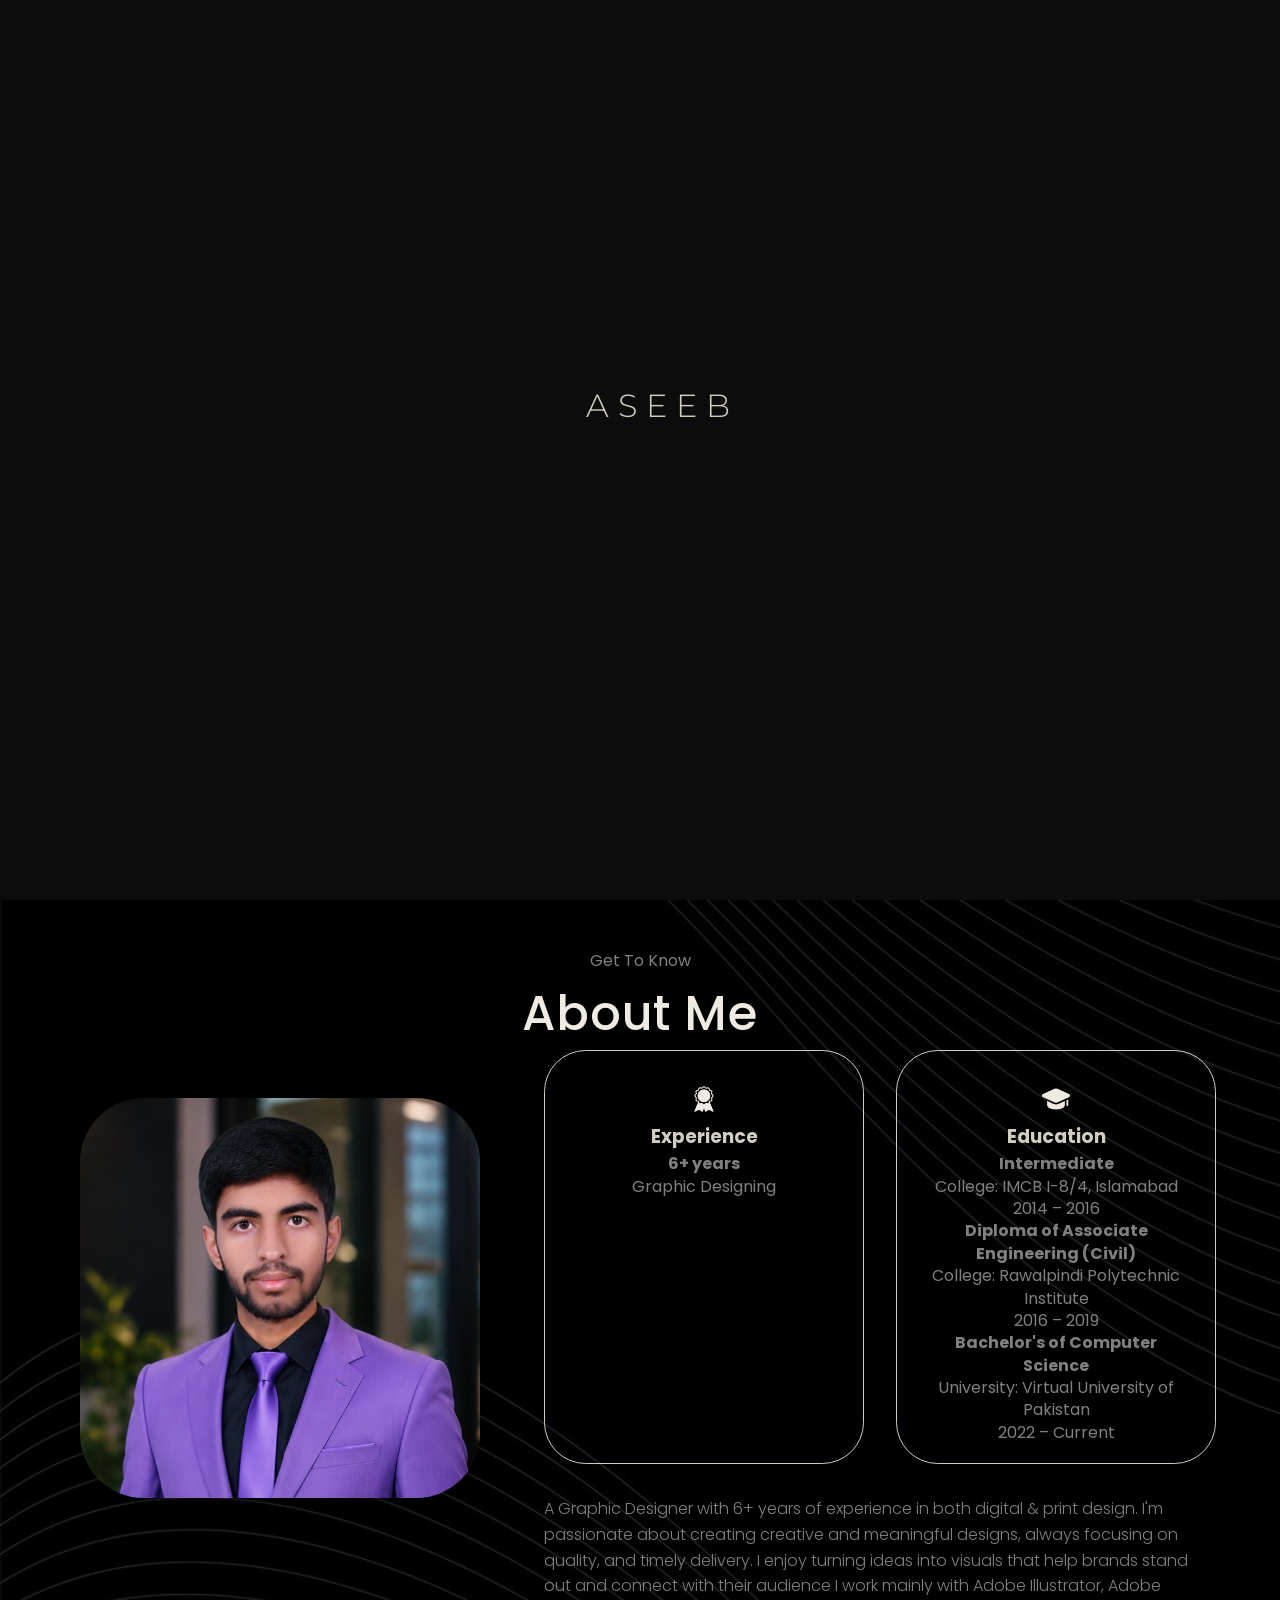
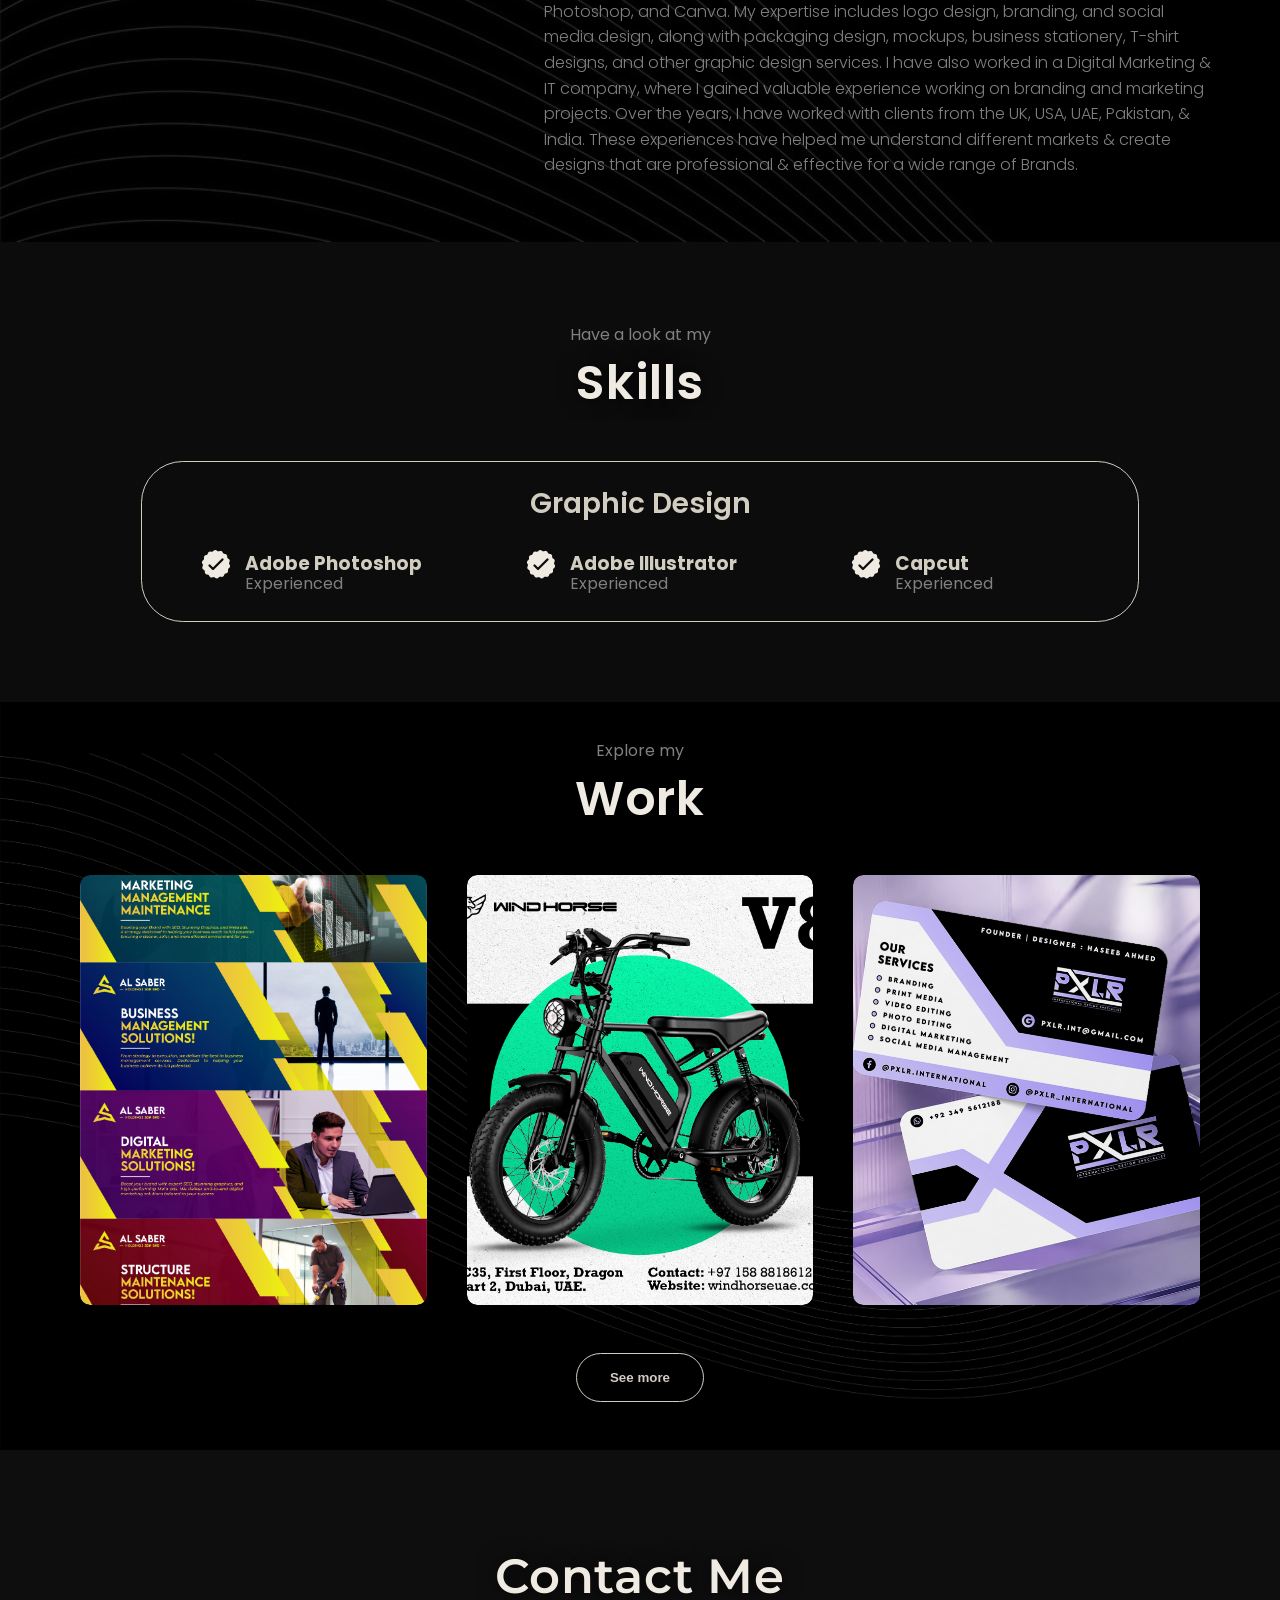
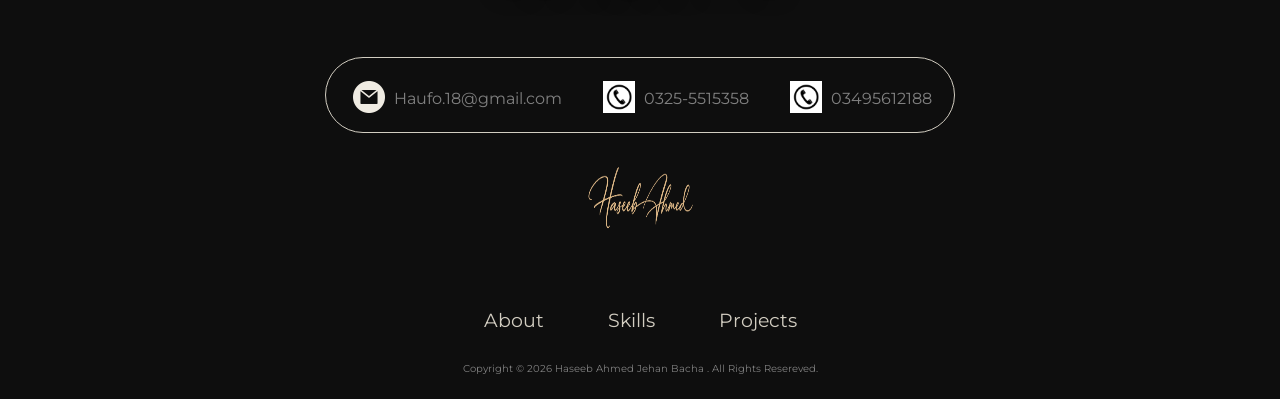
==== commit 607ef3e0: "updt" ====
--- a/index.html
+++ b/index.html
@@ -245,7 +245,7 @@
             <div class="contact-info-container">
                 <a href="tel:+923179641633">
                     <img src="./Assets/phone.png" alt="Phone icon" class="icon contact-icon">
-                    <p>0329 4774916</p>
+                    <p>0325-5515358</p>
                 </a>
             </div>
 
@@ -253,14 +253,14 @@
             <div class="contact-info-container">
                 <a href="tel:+923451030248">
                     <img src="./Assets/phone.png" alt="Phone icon" class="icon contact-icon">
-                    <p>0325-5515358</p>
+                    <p>03495612188</p>
                 </a>
             </div>
 
         </div>
 
         <div class="logo">
-            <img src="./Assets/faizan.png" alt="Haseeb Ahmed  " onclick="location.href='./#profile'">
+            <img src="./Assets/logo.png" alt="Haseeb Ahmed  " onclick="location.href='./#profile'">
         </div>
     </section>
 
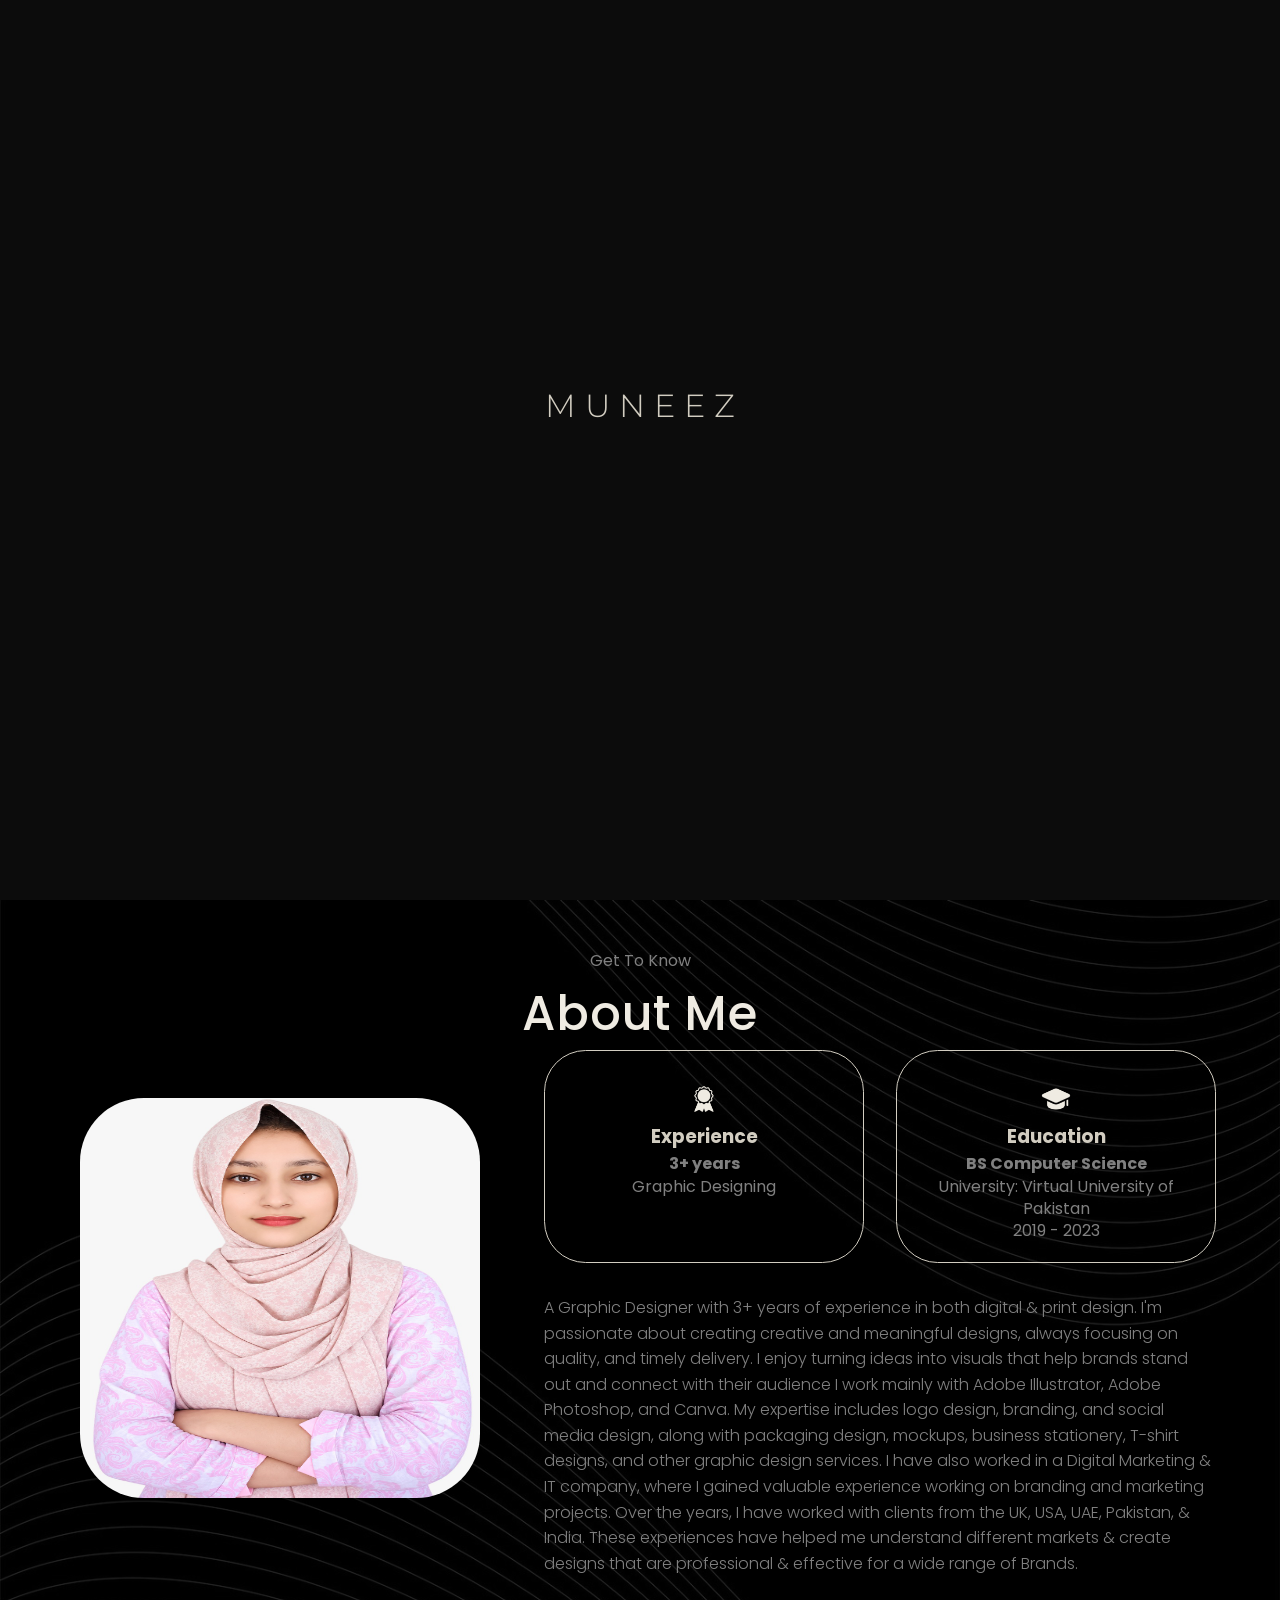
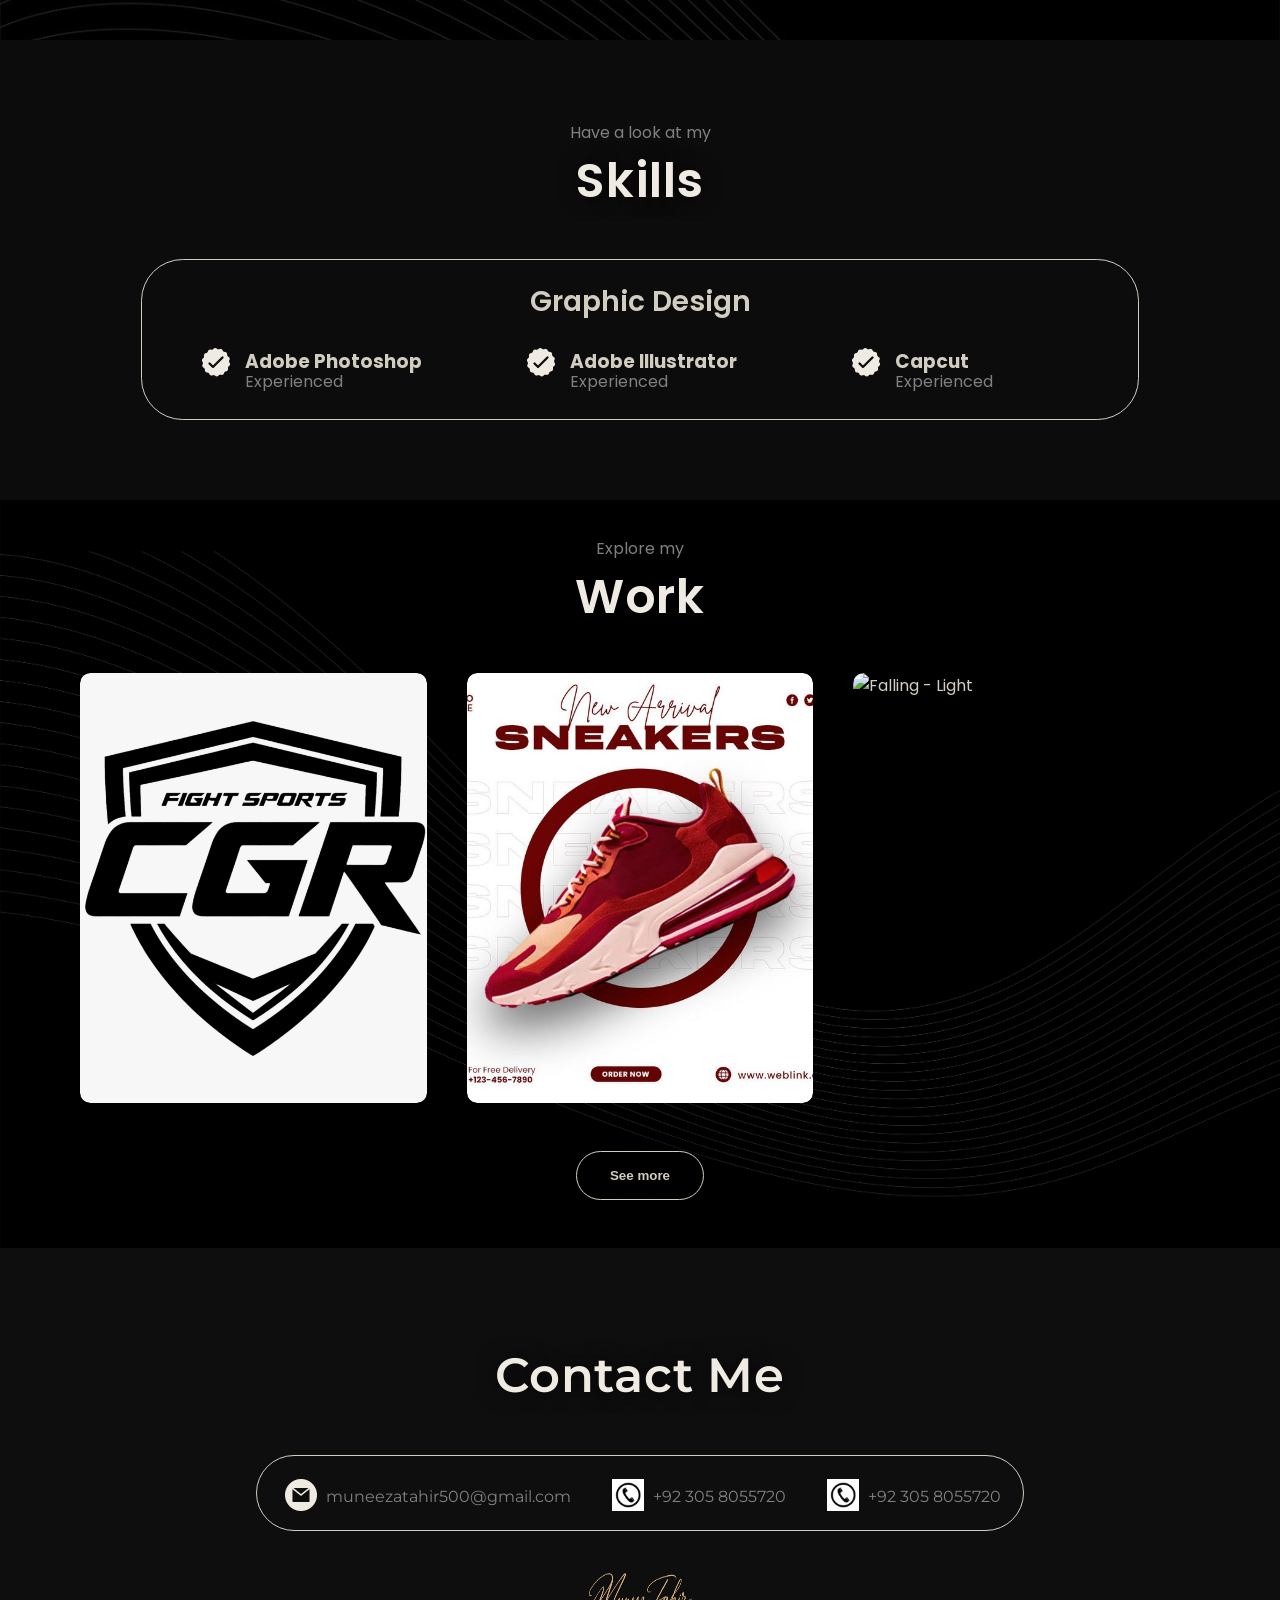
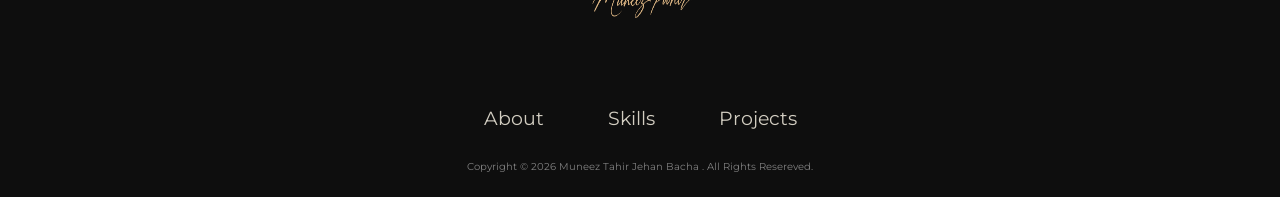
==== commit 268904f4: "first commit" ====
--- a/index.html
+++ b/index.html
@@ -4,7 +4,7 @@
 <head>
     <meta charset="UTF-8">
     <meta name="viewport" content="width=device-width, initial-scale=1.0">
-    <title>Haseeb Ahmed Portfolio</title>
+    <title>Muneez Tahir  Portfolio</title>
     <link rel="stylesheet" href="style.css">
     <link rel="stylesheet" href="mediaqueries.css">
 </head>
@@ -13,12 +13,12 @@
 
     <div class="intro">
         <h1 class="logo-header">
-            <span class="intro-logo">H</span>
-            <span class="intro-logo">A</span>
-            <span class="intro-logo">S</span>
+            <span class="intro-logo">M</span>
+            <span class="intro-logo">U</span>
+            <span class="intro-logo">N</span>
             <span class="intro-logo">E</span>
             <span class="intro-logo">E</span>
-            <span class="intro-logo">B</span>
+            <span class="intro-logo">Z</span>
 
 
         </h1>
@@ -38,7 +38,7 @@
     </nav>
 
     <nav id="hamburger-nav">
-        <div class="logo">Haseeb Ahmed </div>
+        <div class="logo">Muneez Tahir  </div>
         <div class="hamburger-menu">
             <div class="hamburger-icon" onclick="togglemenu()">
                 <span></span>
@@ -56,14 +56,14 @@
 
     <section id="profile">
         <div class="section__pic-container">
-            <img class="home-pic" src="./Assets/hero.jpg" alt="Haseeb Ahmed   Jehan Bacha ">
+            <img class="home-pic" src="./Assets/hero.jpeg" alt="Muneez Tahir    Jehan Bacha ">
         </div>
         <div class="section__text" class="show">
             <p class="sect  ion__text__p1">Hello there, I'm</p>
-            <h1 class="title">Haseeb Ahmed </h1>
+            <h1 class="title">Muneez Tahir  </h1>
             <p class="section__text__p2">Graphic Designer </p>
             <div class="btn-container">
-                <button class="btn btn-color-2" onclick="window.open('./Assets/Haseeb CV.pdf')">
+                <button class="btn btn-color-2" onclick="window.open('./Assets/Muneeza_Tahir_Professional_CV.pdf')">
                     My Resume
                 </button>
                 <button class="btn btn-color-1" onclick="location.href='./#contact'">
@@ -79,14 +79,14 @@
         <h1 class="title2">About Me</h1>
         <div class="section-container">
             <div class="section__pic-container">
-                <img src="./Assets/hero.jpg" alt="Haseeb Ahmed   Jehan Bacha  Profile Picture" class="about-pic">
+                <img src="./Assets/hero.jpeg" alt="Muneez Tahir    Jehan Bacha  Profile Picture" class="about-pic">
             </div>
             <div class="about-details-container">
                 <div class="about-containers">
                     <div class="details-container">
                         <img src="./Assets/experience.png" alt="experience icon" class="icon">
                         <h3 class="about-headings">Experience</h3>
-                        <p><b>6+ years</b><br>Graphic Designing</p>
+                        <p><b>3+ years</b><br>Graphic Designing</p>
                     </div>
 
 
@@ -95,29 +95,19 @@
                         <h3 class="about-headings">Education</h3>
 
                         <p>
-                            <b>Intermediate</b><br>
-                            College: IMCB I-8/4, Islamabad<br>
-                            2014 – 2016
+                            <b>BS Computer Science</b><br>
+                            University: Virtual University of Pakistan<br>
+                            2019 - 2023
                         </p>
 
-                        <p>
-                            <b>Diploma of Associate Engineering (Civil)</b><br>
-                            College: Rawalpindi Polytechnic Institute<br>
-                            2016 – 2019
-                        </p>
-
-                        <p>
-                            <b>Bachelor's of Computer Science</b><br>
-                            University: Virtual University of Pakistan<br>
-                            2022 – Current
-                        </p>
+                        
                     </div>
 
 
                 </div>
                 <div class="text-container">
                     <p>
-                        A Graphic Designer with 6+ years of experience in both digital & print
+                        A Graphic Designer with 3+ years of experience in both digital & print
                         design. I'm passionate about creating creative and meaningful designs,
                         always focusing on quality, and timely delivery. I enjoy turning ideas into
                         visuals that help brands stand out and connect with their audience
@@ -193,25 +183,25 @@
         <p class="section__text">Explore my</p>
         <h1 class="title">Work</h1>
         <div class="work-list">
-            <a href="./Assets/work1.jpg">
+            <a href="./Assets/work1.jpeg">
                 <div class="work">
-                    <img src="./Assets/work1.jpg" alt="The Door To Heaven">
+                    <img src="./Assets/work1.jpeg" alt="The Door To Heaven">
                     <div class="layer">
                         <h3>The Door To Heaven</h3>
                     </div>
                 </div>
             </a>
-            <a href="./Assets/work12.jpg">
+            <a href="./Assets/work12.jpeg">
                 <div class="work">
-                    <img src="./Assets/work12.jpg" alt="Sukoon">
+                    <img src="./Assets/work12.jpeg" alt="Sukoon">
                     <div class="layer">
                         <h3>Sukoon</h3>
                     </div>
                 </div>
             </a>
-            <a href="./Assets/work3.jpg">
+            <a href="./Assets/work3.jpeg">
                 <div class="work">
-                    <img src="./Assets/work3.jpg" alt="Falling - Light">
+                    <img src="./Assets/work3.jpeg" alt="Falling - Light">
                     <div class="layer">
                         <h3>Falling - Light</h3>
                     </div>
@@ -235,9 +225,9 @@
 
             <!-- Email -->
             <div class="contact-info-container">
-                <a href="mailto:Haufo.18@gmail.com  ">
+                <a href="mailto:muneezatahir500@gmail.com  ">
                     <img src="./Assets/email.png" alt="Email icon" class="icon contact-icon">
-                    <p>Haufo.18@gmail.com </p>
+                    <p>muneezatahir500@gmail.com </p>
                 </a>
             </div>
 
@@ -245,7 +235,7 @@
             <div class="contact-info-container">
                 <a href="tel:+923179641633">
                     <img src="./Assets/phone.png" alt="Phone icon" class="icon contact-icon">
-                    <p>0325-5515358</p>
+                    <p> +92 305 8055720</p>
                 </a>
             </div>
 
@@ -253,14 +243,14 @@
             <div class="contact-info-container">
                 <a href="tel:+923451030248">
                     <img src="./Assets/phone.png" alt="Phone icon" class="icon contact-icon">
-                    <p>03495612188</p>
+                    <p> +92 305 8055720</p>
                 </a>
             </div>
 
         </div>
 
         <div class="logo">
-            <img src="./Assets/logo.png" alt="Haseeb Ahmed  " onclick="location.href='./#profile'">
+            <img src="./Assets/logo.png" alt="Muneez Tahir   " onclick="location.href='./#profile'">
         </div>
     </section>
 
@@ -274,7 +264,7 @@
                 </ul>
             </div>
         </nav><br>
-        <p>Copyright &#169; 2026 Haseeb Ahmed Jehan Bacha . All Rights Resereved.</p>
+        <p>Copyright &#169; 2026 Muneez Tahir  Jehan Bacha . All Rights Resereved.</p>
     </footer>
 
     <script defer src="script.js"></script>
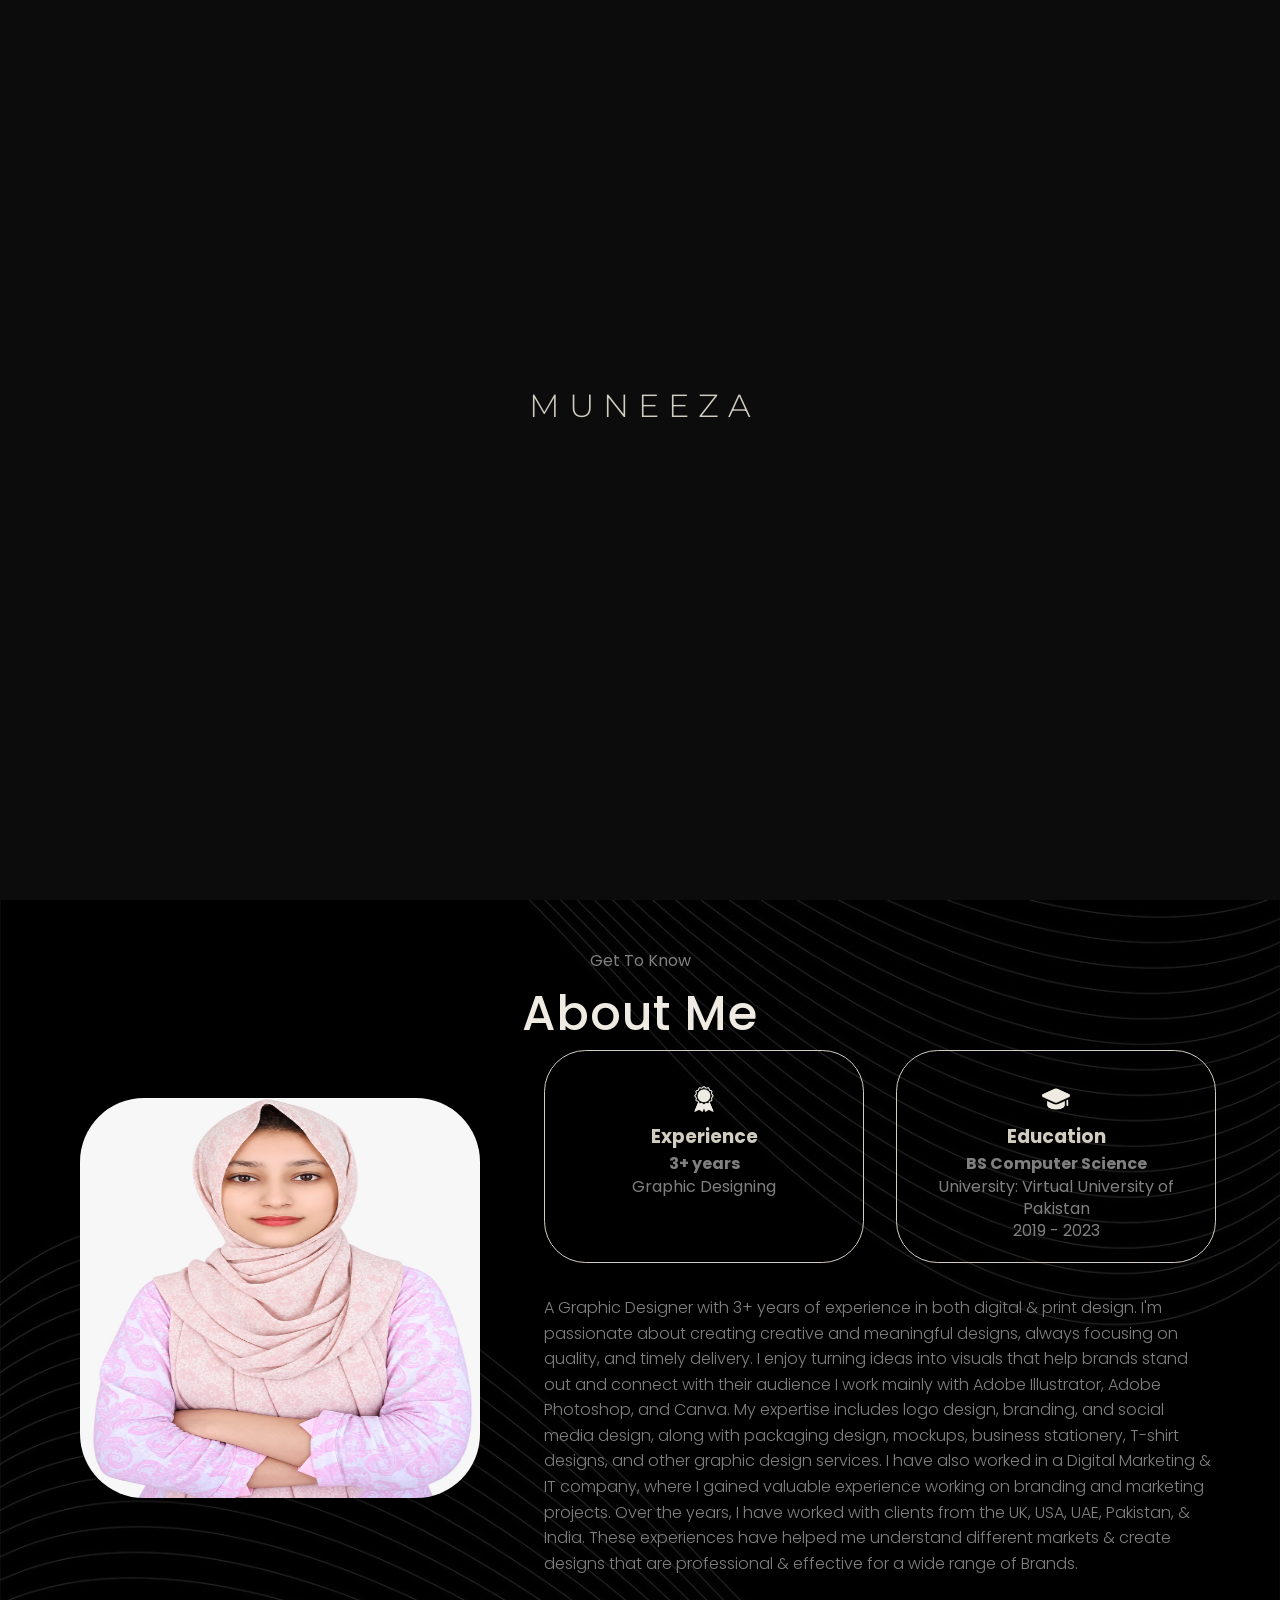
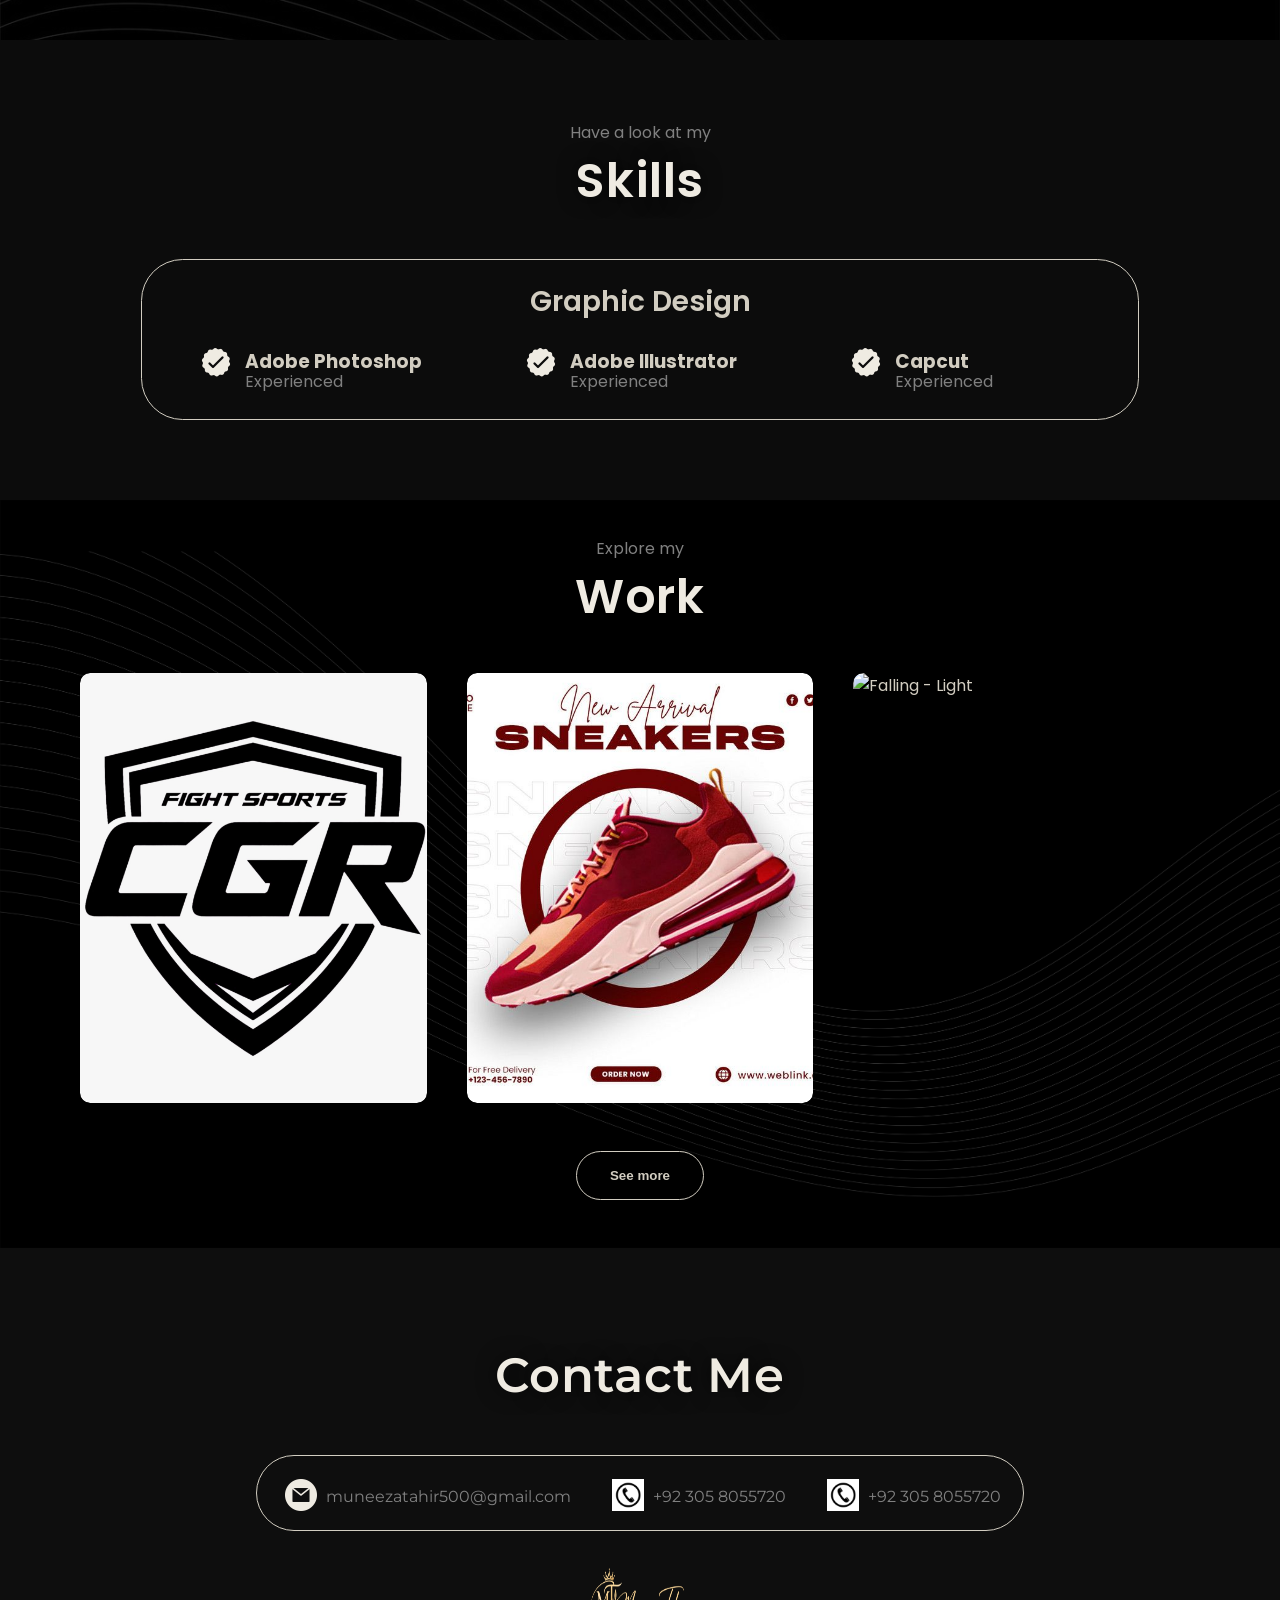
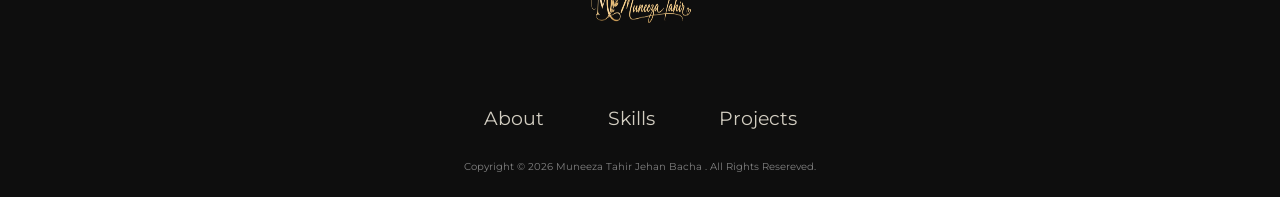
==== commit 01560f24: "updated" ====
--- a/index.html
+++ b/index.html
@@ -4,7 +4,7 @@
 <head>
     <meta charset="UTF-8">
     <meta name="viewport" content="width=device-width, initial-scale=1.0">
-    <title>Muneez Tahir  Portfolio</title>
+    <title>Muneeza Tahir  Portfolio</title>
     <link rel="stylesheet" href="style.css">
     <link rel="stylesheet" href="mediaqueries.css">
 </head>
@@ -19,6 +19,7 @@
             <span class="intro-logo">E</span>
             <span class="intro-logo">E</span>
             <span class="intro-logo">Z</span>
+            <span class="intro-logo">A</span>
 
 
         </h1>
@@ -38,7 +39,7 @@
     </nav>
 
     <nav id="hamburger-nav">
-        <div class="logo">Muneez Tahir  </div>
+        <div class="logo">Muneeza Tahir  </div>
         <div class="hamburger-menu">
             <div class="hamburger-icon" onclick="togglemenu()">
                 <span></span>
@@ -56,11 +57,11 @@
 
     <section id="profile">
         <div class="section__pic-container">
-            <img class="home-pic" src="./Assets/hero.jpeg" alt="Muneez Tahir    Jehan Bacha ">
+            <img class="home-pic" src="./Assets/hero.jpeg" alt="Muneeza Tahir    Jehan Bacha ">
         </div>
         <div class="section__text" class="show">
             <p class="sect  ion__text__p1">Hello there, I'm</p>
-            <h1 class="title">Muneez Tahir  </h1>
+            <h1 class="title">Muneeza Tahir  </h1>
             <p class="section__text__p2">Graphic Designer </p>
             <div class="btn-container">
                 <button class="btn btn-color-2" onclick="window.open('./Assets/Muneeza_Tahir_Professional_CV.pdf')">
@@ -79,7 +80,7 @@
         <h1 class="title2">About Me</h1>
         <div class="section-container">
             <div class="section__pic-container">
-                <img src="./Assets/hero.jpeg" alt="Muneez Tahir    Jehan Bacha  Profile Picture" class="about-pic">
+                <img src="./Assets/hero.jpeg" alt="Muneeza Tahir    Jehan Bacha  Profile Picture" class="about-pic">
             </div>
             <div class="about-details-container">
                 <div class="about-containers">
@@ -250,7 +251,7 @@
         </div>
 
         <div class="logo">
-            <img src="./Assets/logo.png" alt="Muneez Tahir   " onclick="location.href='./#profile'">
+            <img src="./Assets/logo.png" alt="Muneeza Tahir   " onclick="location.href='./#profile'">
         </div>
     </section>
 
@@ -264,7 +265,7 @@
                 </ul>
             </div>
         </nav><br>
-        <p>Copyright &#169; 2026 Muneez Tahir  Jehan Bacha . All Rights Resereved.</p>
+        <p>Copyright &#169; 2026 Muneeza Tahir  Jehan Bacha . All Rights Resereved.</p>
     </footer>
 
     <script defer src="script.js"></script>
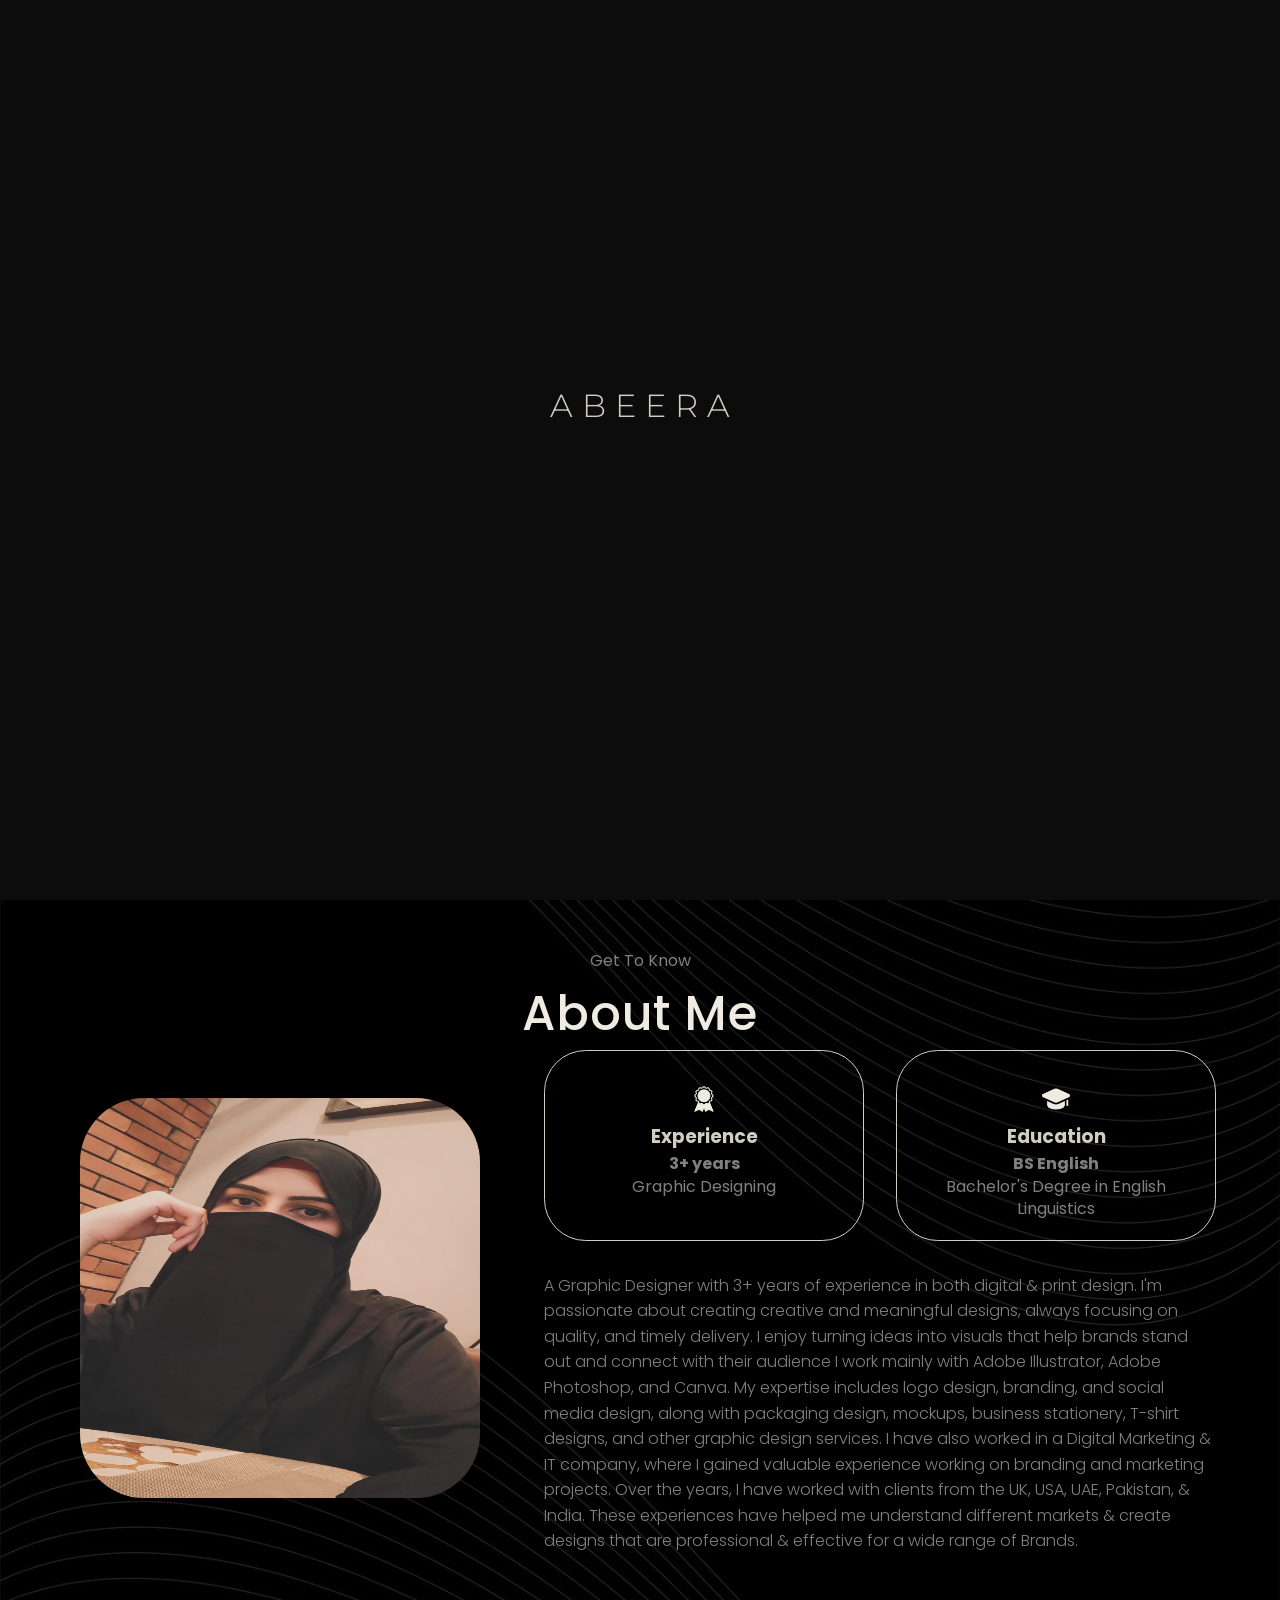
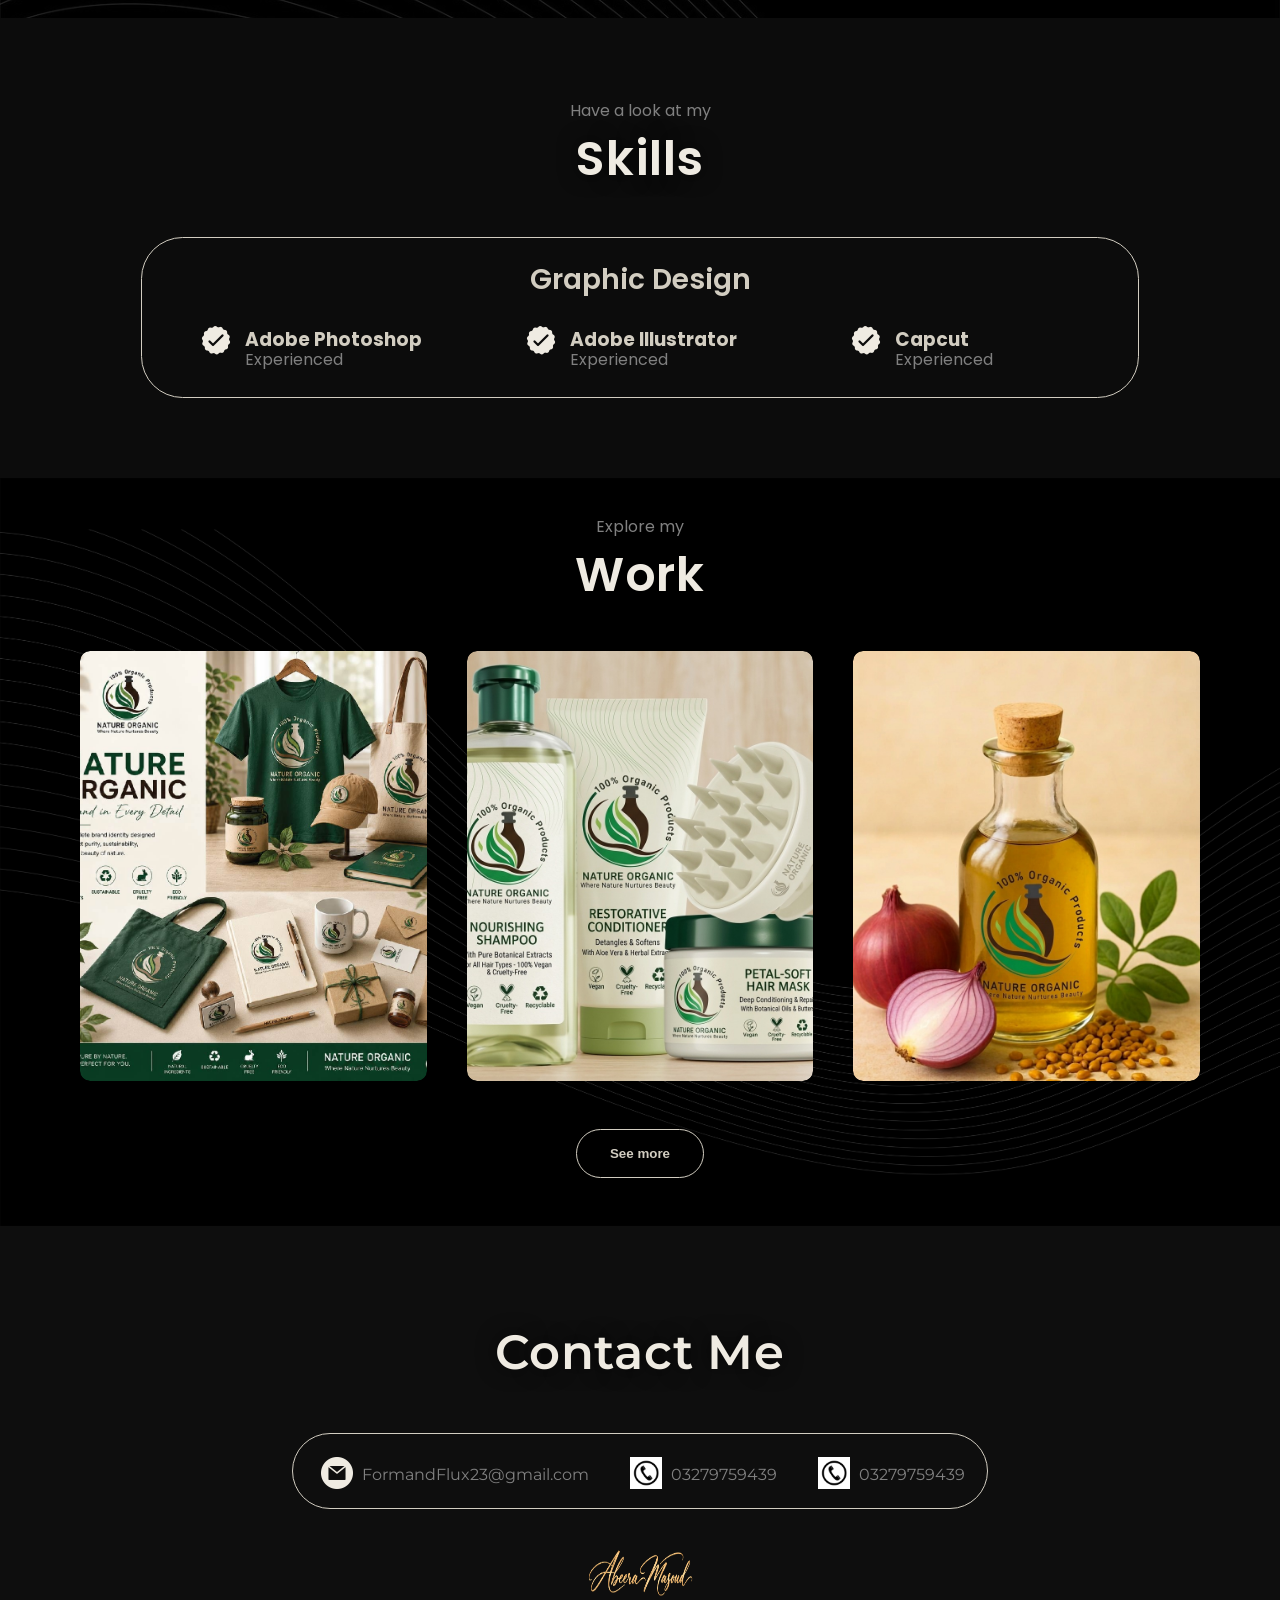
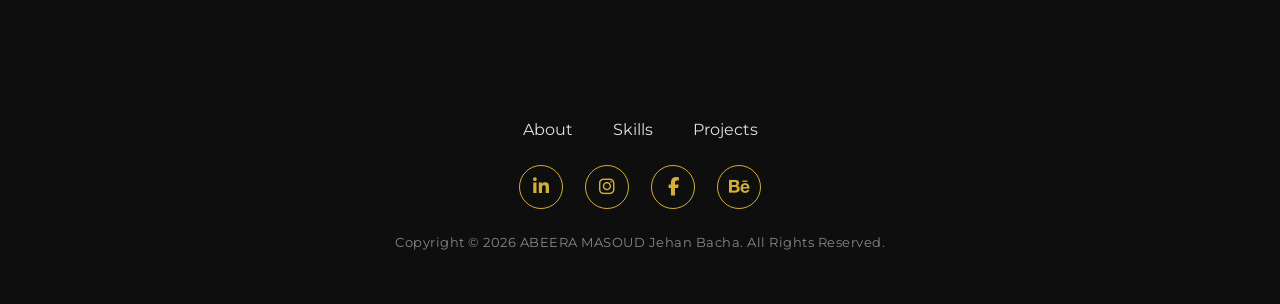
==== commit 1db23005: "first commit" ====
--- a/index.html
+++ b/index.html
@@ -4,22 +4,23 @@
 <head>
     <meta charset="UTF-8">
     <meta name="viewport" content="width=device-width, initial-scale=1.0">
-    <title>Muneeza Tahir  Portfolio</title>
+    <title>ABEERA MASOUD  Portfolio</title>
     <link rel="stylesheet" href="style.css">
     <link rel="stylesheet" href="mediaqueries.css">
+    <link rel="stylesheet" href="https://cdnjs.cloudflare.com/ajax/libs/font-awesome/6.5.1/css/all.min.css">
 </head>
 
 <body bgcolor="#070707">
 
     <div class="intro">
         <h1 class="logo-header">
-            <span class="intro-logo">M</span>
-            <span class="intro-logo">U</span>
-            <span class="intro-logo">N</span>
+            <span class="intro-logo">A</span>
+            <span class="intro-logo">B</span>
             <span class="intro-logo">E</span>
             <span class="intro-logo">E</span>
-            <span class="intro-logo">Z</span>
+            <span class="intro-logo">R</span>
             <span class="intro-logo">A</span>
+            
 
 
         </h1>
@@ -39,7 +40,7 @@
     </nav>
 
     <nav id="hamburger-nav">
-        <div class="logo">Muneeza Tahir  </div>
+        <div class="logo">ABEERA MASOUD  </div>
         <div class="hamburger-menu">
             <div class="hamburger-icon" onclick="togglemenu()">
                 <span></span>
@@ -57,14 +58,14 @@
 
     <section id="profile">
         <div class="section__pic-container">
-            <img class="home-pic" src="./Assets/hero.jpeg" alt="Muneeza Tahir    Jehan Bacha ">
+            <img class="home-pic" src="./Assets/hero.png" alt="ABEERA MASOUD    Jehan Bacha ">
         </div>
         <div class="section__text" class="show">
             <p class="sect  ion__text__p1">Hello there, I'm</p>
-            <h1 class="title">Muneeza Tahir  </h1>
+            <h1 class="title">ABEERA MASOUD  </h1>
             <p class="section__text__p2">Graphic Designer </p>
             <div class="btn-container">
-                <button class="btn btn-color-2" onclick="window.open('./Assets/Muneeza_Tahir_Professional_CV.pdf')">
+                <button class="btn btn-color-2" onclick="window.open('./Assets/Abeera_Masoud_CV.pdf')">
                     My Resume
                 </button>
                 <button class="btn btn-color-1" onclick="location.href='./#contact'">
@@ -80,7 +81,7 @@
         <h1 class="title2">About Me</h1>
         <div class="section-container">
             <div class="section__pic-container">
-                <img src="./Assets/hero.jpeg" alt="Muneeza Tahir    Jehan Bacha  Profile Picture" class="about-pic">
+                <img src="./Assets/hero.png" alt="ABEERA MASOUD    Jehan Bacha  Profile Picture" class="about-pic">
             </div>
             <div class="about-details-container">
                 <div class="about-containers">
@@ -96,9 +97,9 @@
                         <h3 class="about-headings">Education</h3>
 
                         <p>
-                            <b>BS Computer Science</b><br>
-                            University: Virtual University of Pakistan<br>
-                            2019 - 2023
+                            <b>BS English</b><br>
+                            Bachelor's Degree in English Linguistics
+                        
                         </p>
 
                         
@@ -184,25 +185,25 @@
         <p class="section__text">Explore my</p>
         <h1 class="title">Work</h1>
         <div class="work-list">
-            <a href="./Assets/work1.jpeg">
+            <a href="./Assets/work1.png">
                 <div class="work">
-                    <img src="./Assets/work1.jpeg" alt="The Door To Heaven">
+                    <img src="./Assets/work1.png" alt="The Door To Heaven">
                     <div class="layer">
                         <h3>The Door To Heaven</h3>
                     </div>
                 </div>
             </a>
-            <a href="./Assets/work12.jpeg">
+            <a href="./Assets/work2.png">
                 <div class="work">
-                    <img src="./Assets/work12.jpeg" alt="Sukoon">
+                    <img src="./Assets/work2.png" alt="Sukoon">
                     <div class="layer">
                         <h3>Sukoon</h3>
                     </div>
                 </div>
             </a>
-            <a href="./Assets/work3.jpeg">
+            <a href="./Assets/work3.png">
                 <div class="work">
-                    <img src="./Assets/work3.jpeg" alt="Falling - Light">
+                    <img src="./Assets/work3.png" alt="Falling - Light">
                     <div class="layer">
                         <h3>Falling - Light</h3>
                     </div>
@@ -226,9 +227,9 @@
 
             <!-- Email -->
             <div class="contact-info-container">
-                <a href="mailto:muneezatahir500@gmail.com  ">
+                <a href="mailto:FormandFlux23@gmail.com  ">
                     <img src="./Assets/email.png" alt="Email icon" class="icon contact-icon">
-                    <p>muneezatahir500@gmail.com </p>
+                    <p>FormandFlux23@gmail.com </p>
                 </a>
             </div>
 
@@ -236,7 +237,7 @@
             <div class="contact-info-container">
                 <a href="tel:+923179641633">
                     <img src="./Assets/phone.png" alt="Phone icon" class="icon contact-icon">
-                    <p> +92 305 8055720</p>
+                    <p> 03279759439</p>
                 </a>
             </div>
 
@@ -244,30 +245,61 @@
             <div class="contact-info-container">
                 <a href="tel:+923451030248">
                     <img src="./Assets/phone.png" alt="Phone icon" class="icon contact-icon">
-                    <p> +92 305 8055720</p>
+                    <p> 03279759439</p>
                 </a>
             </div>
 
         </div>
 
         <div class="logo">
-            <img src="./Assets/logo.png" alt="Muneeza Tahir   " onclick="location.href='./#profile'">
-        </div>
-    </section>
-
-    <footer>
-        <nav>
-            <div class="nav-links-container2">
-                <ul class="nav-links">
-                    <li><a href="#about">About</a></li>
-                    <li><a href="#skills">Skills</a></li>
-                    <li><a href="#projects">Projects</a></li>
-                </ul>
-            </div>
-        </nav><br>
-        <p>Copyright &#169; 2026 Muneeza Tahir  Jehan Bacha . All Rights Resereved.</p>
-    </footer>
-
+            <img src="./Assets/logo.png" alt="ABEERA MASOUD   " onclick="location.href='./#profile'">
+        </div>
+    </section>
+
+   <footer style="padding: 40px 20px 30px; text-align: center;">
+
+    <!-- Navigation Links -->
+    <nav>
+        <div class="nav-links-container">
+            <ul class="nav-links" style="display: flex; justify-content: center; gap: 40px; list-style: none; padding: 0; margin: 0 0 25px 0;">
+                <li><a href="#about" style="color: #e0e0e0; text-decoration: none; font-size: 16px;">About</a></li>
+                <li><a href="#skills" style="color: #e0e0e0; text-decoration: none; font-size: 16px;">Skills</a></li>
+                <li><a href="#projects" style="color: #e0e0e0; text-decoration: none; font-size: 16px;">Projects</a></li>
+            </ul>
+        </div>
+    </nav>
+
+    <!-- Social Icons -->
+    <div class="social-icons" style="display: flex; justify-content: center; gap: 22px; margin-bottom: 25px;">
+        
+        <a href="https://www.linkedin.com/in/abeerah-awan-143a35268/" target="_blank" 
+           style="width: 42px; height: 42px; border: 1.5px solid #d4af37; border-radius: 50%; display: flex; align-items: center; justify-content: center; color: #d4af37; font-size: 18px; transition: all 0.3s ease;">
+            <i class="fab fa-linkedin-in"></i>
+        </a>
+
+        <a href="https://www.instagram.com/formsandflux/" target="_blank" 
+           style="width: 42px; height: 42px; border: 1.5px solid #d4af37; border-radius: 50%; display: flex; align-items: center; justify-content: center; color: #d4af37; font-size: 18px; transition: all 0.3s ease;">
+            <i class="fab fa-instagram"></i>
+        </a>
+
+        <a href="https://www.facebook.com/profile.php?id=61577210452398" target="_blank" 
+           style="width: 42px; height: 42px; border: 1.5px solid #d4af37; border-radius: 50%; display: flex; align-items: center; justify-content: center; color: #d4af37; font-size: 18px; transition: all 0.3s ease;">
+            <i class="fab fa-facebook-f"></i>
+        </a>
+
+        <a href="https://www.behance.net/23-abeerahawan" target="_blank" 
+           style="width: 42px; height: 42px; border: 1.5px solid #d4af37; border-radius: 50%; display: flex; align-items: center; justify-content: center; color: #d4af37; font-size: 18px; transition: all 0.3s ease;">
+            <i class="fab fa-behance"></i>
+        </a>
+
+    </div>
+
+    <!-- Copyright -->
+    <p style="color: #888; font-size: 13px; margin: 0; letter-spacing: 0.5px;">
+        Copyright © 2026 ABEERA MASOUD Jehan Bacha. All Rights Reserved.
+    </p>
+
+</footer>
     <script defer src="script.js"></script>
 </body>
 
--- a/style.css
+++ b/style.css
@@ -789,3 +789,8 @@
 #all-projects .title{
     font-weight: 600;
 }
+.social-icons a:hover {
+    background-color: #d4af37;
+    color: #000 !important;
+    transform: translateY(-3px);
+}
